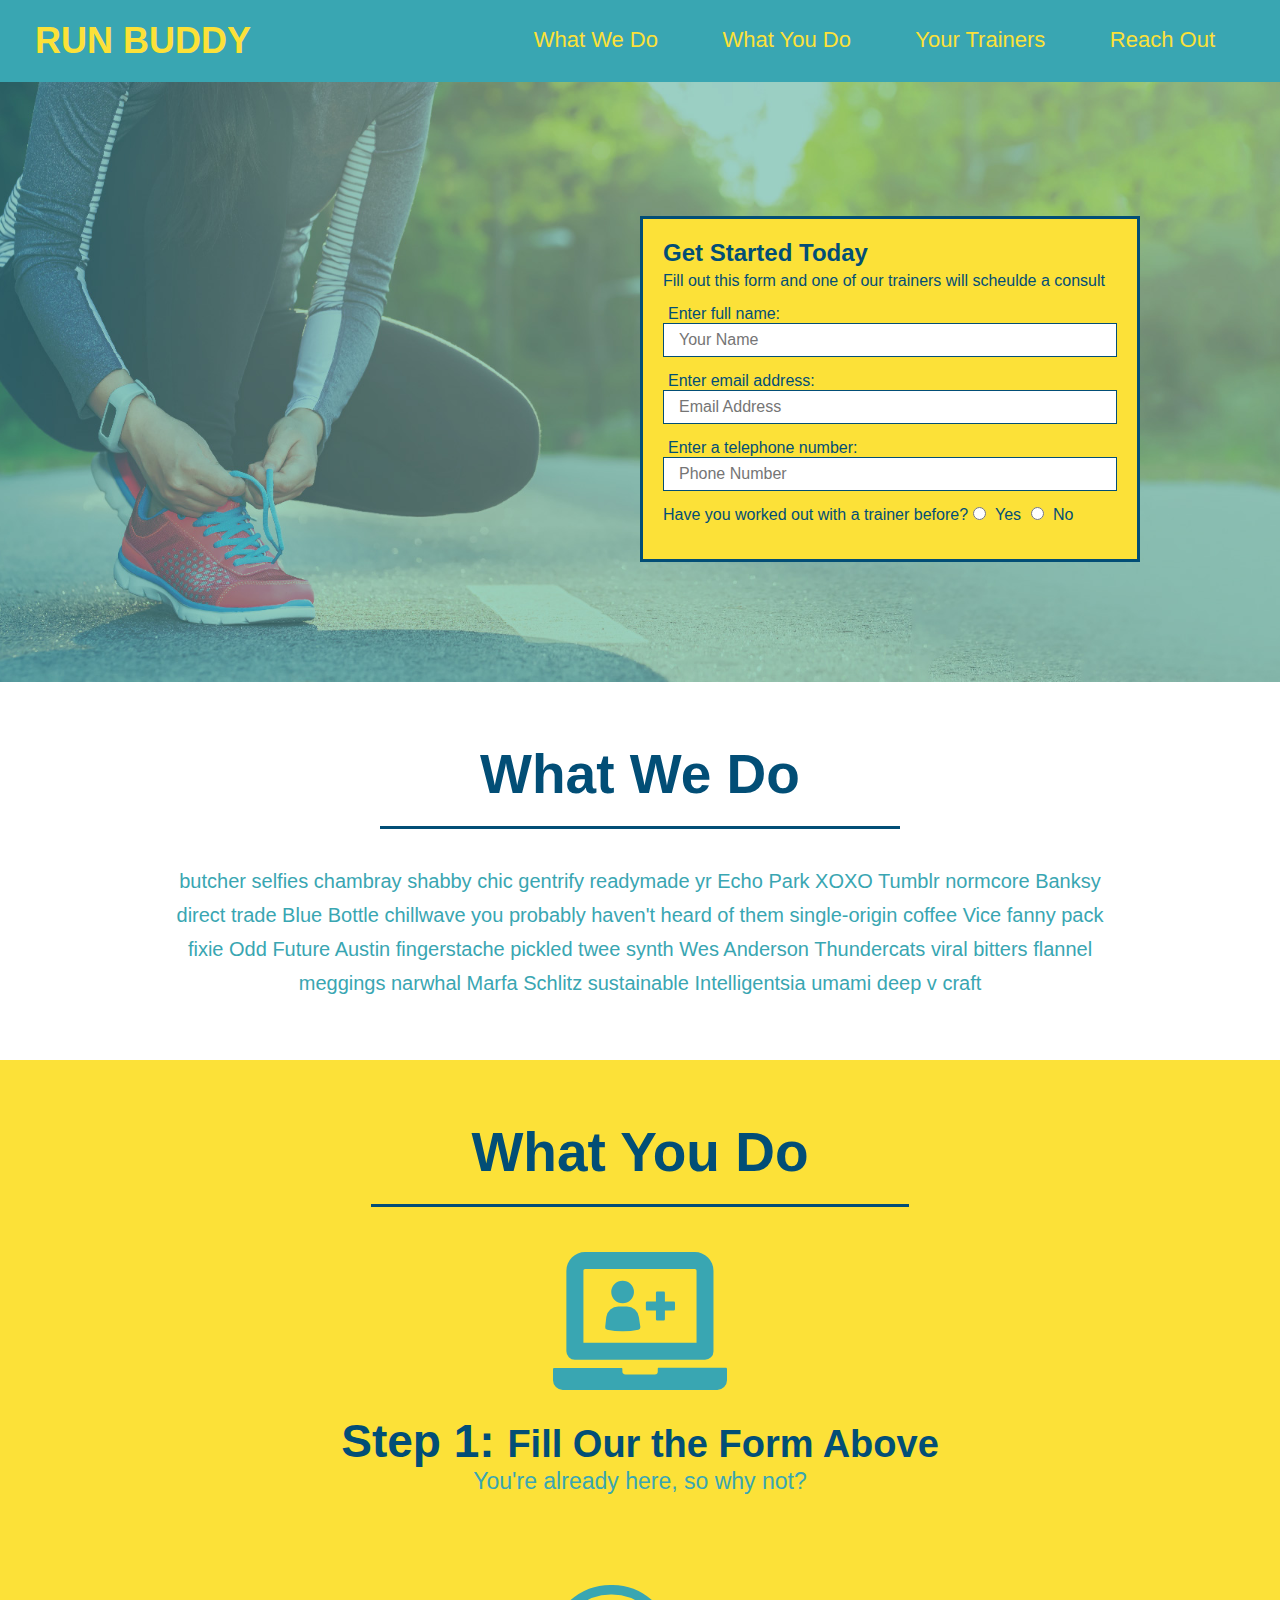
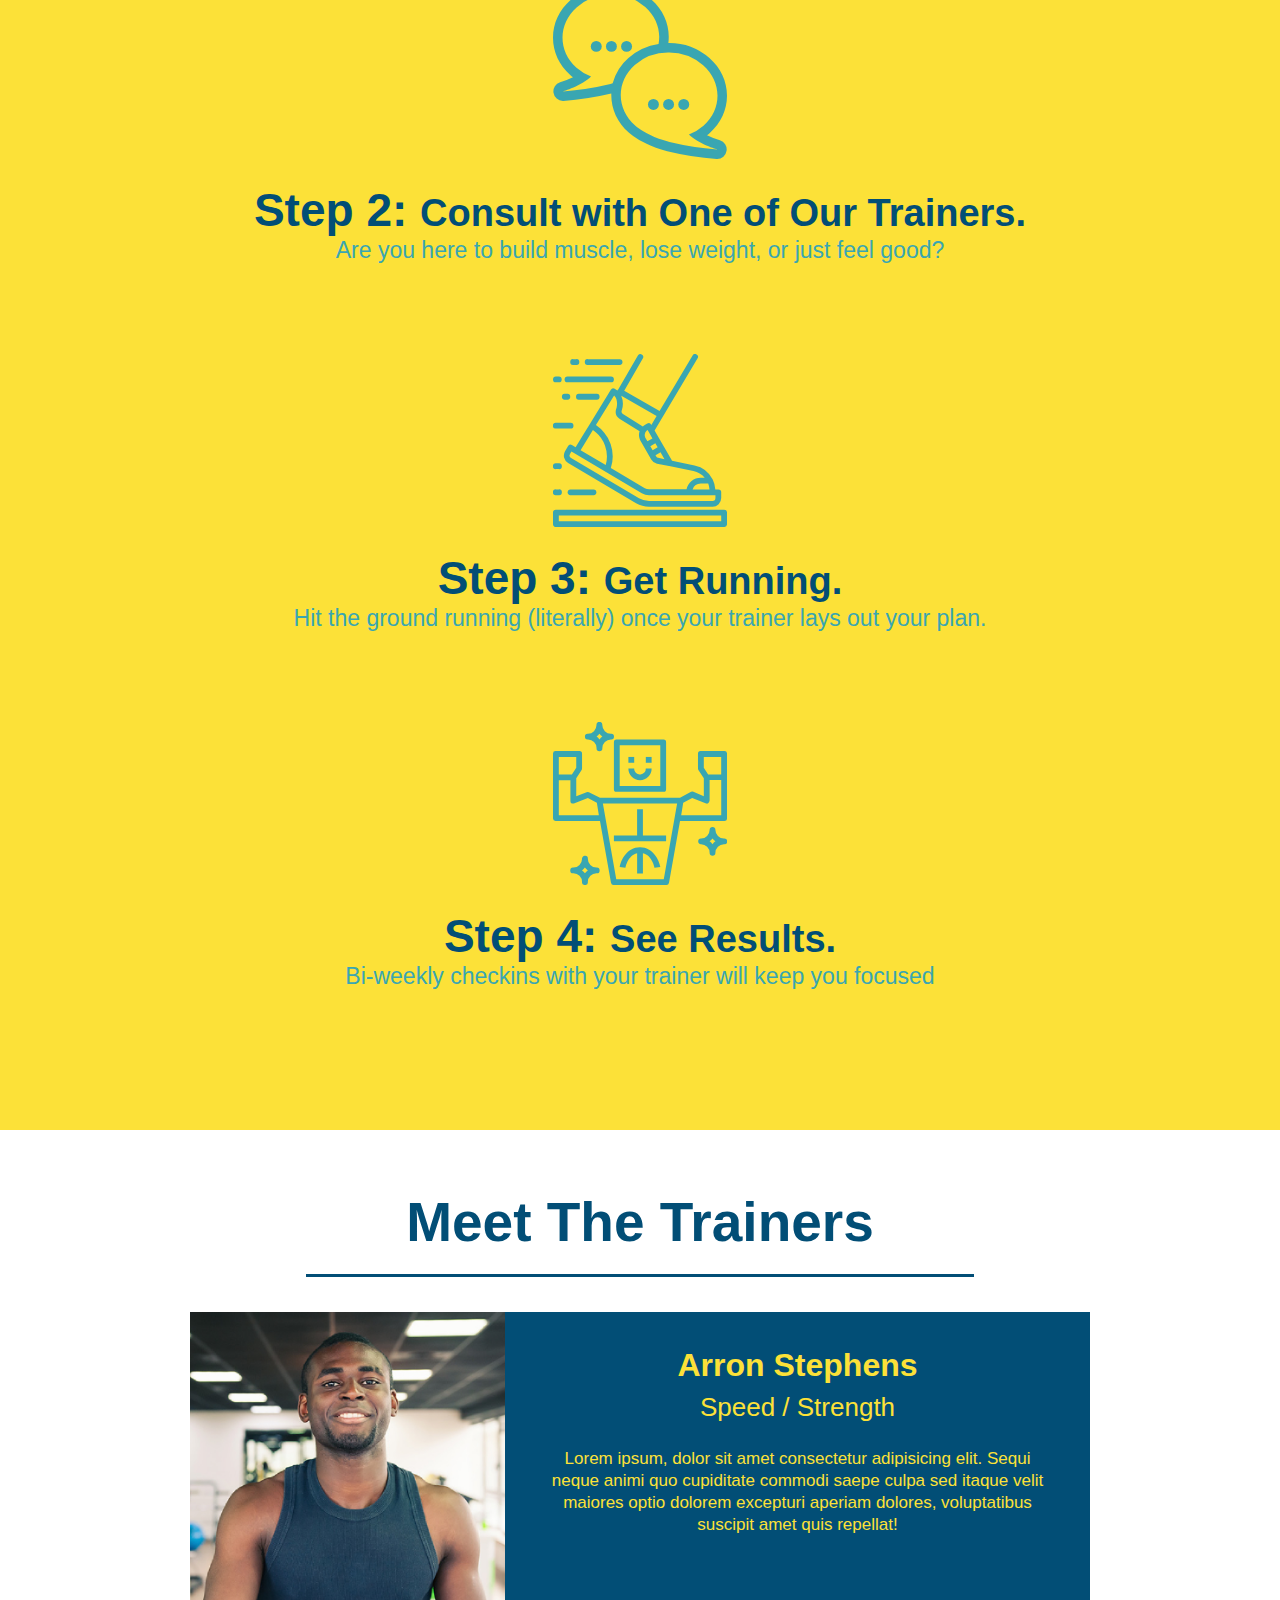
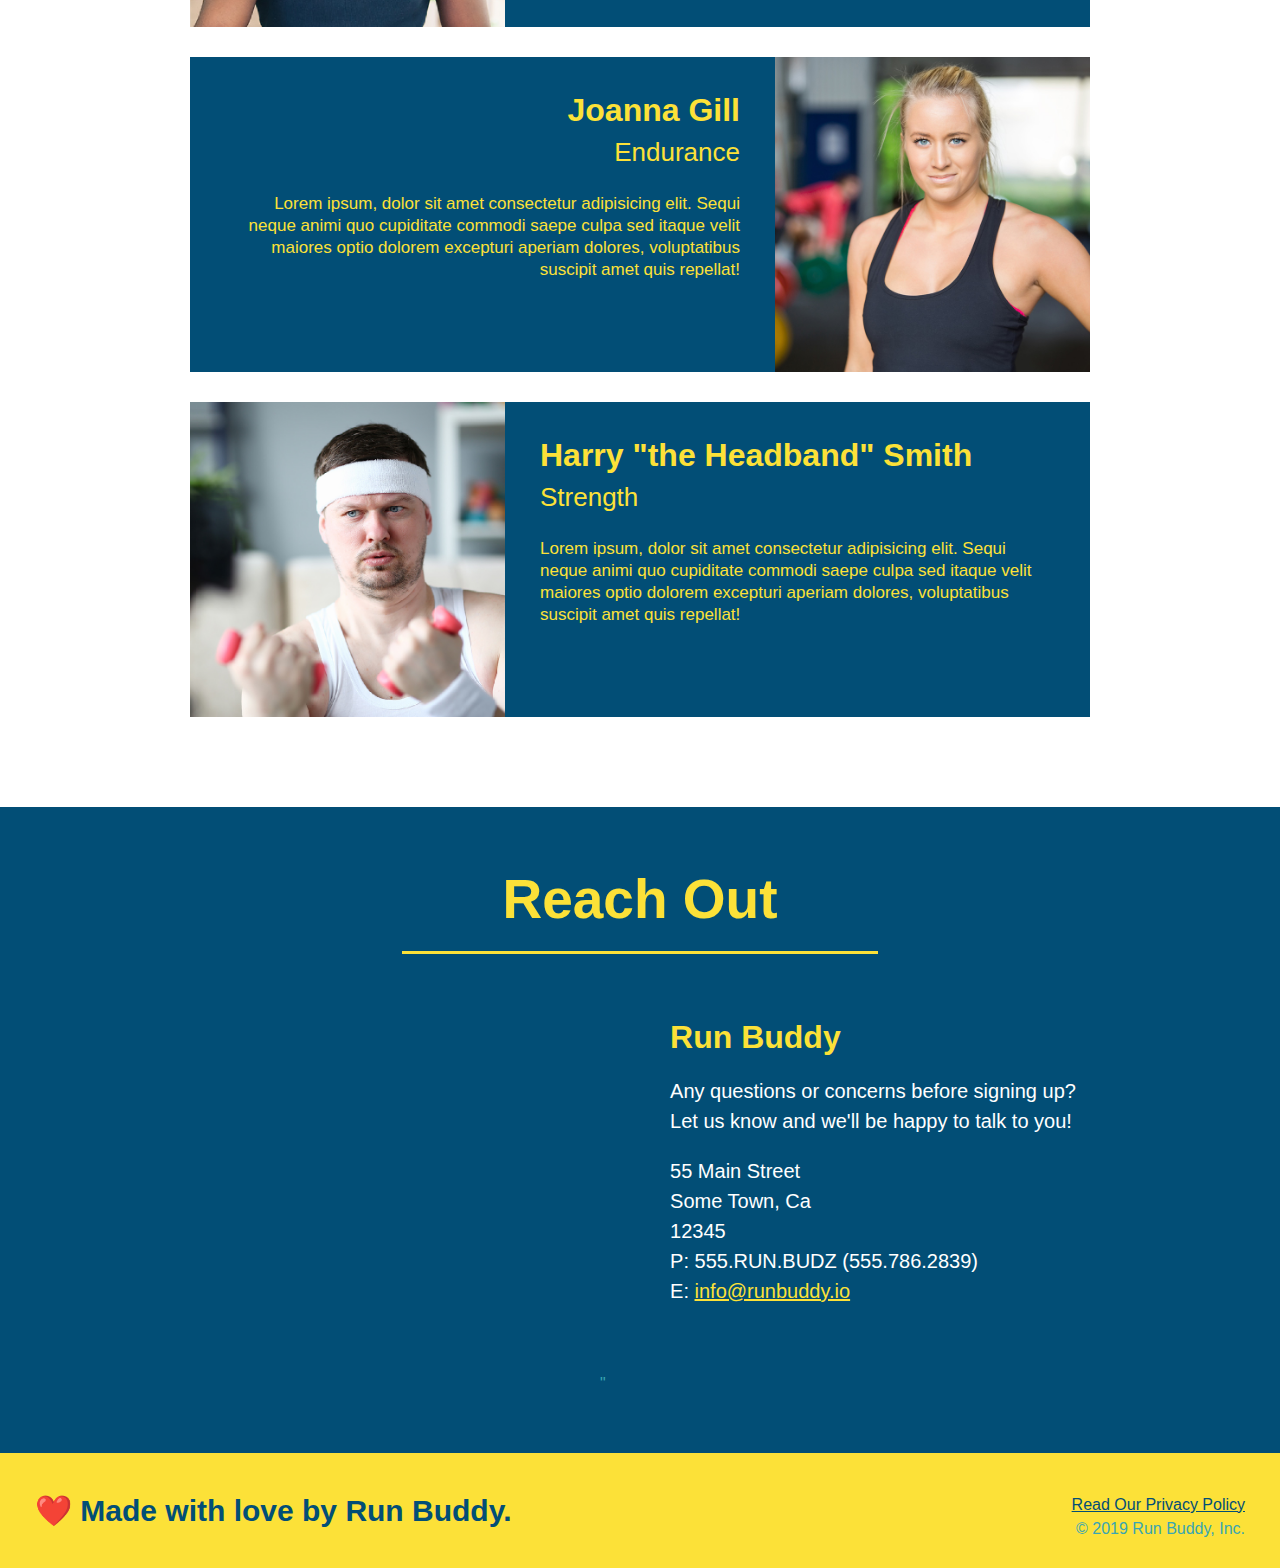
==== index.html @ 4ebd5628 "added files" ====
<!DOCTYPE html>
<html lang="en">

<head>
    <meta charset="UTF-8" />
    <title>Run Buddy</title>
    <link rel="stylesheet" href="./assets/css/style.css" />
</head>

<body>
    <header>
        <h1>RUN BUDDY</h1>
        <nav>
            <!-- Unordered list element -->
            <ul>
                <!-- List item element-->
                <li>
                    <!-- Anchor element -->
                    <a href="./index.html#what-we-do">What We Do</a>
                </li>
                <li>
                    <a href="./index.html#what-you-do">What You Do</a>
                </li>
                <li>
                    <a href="./index.html#your-trainers">Your Trainers</a>
                </li>
                <li>
                    <a href="./index.html#reach-out">Reach Out</a>
                </li>
            </ul>
        </nav>
    </header>
    <section class="hero">
        <div class="hero-form">
            <h3>Get Started Today</h3>
            <p>Fill out this form and one of our trainers will scheulde a consult</p>
            <!-- Add form element -->
        <form>
            <label for="name">Enter full name:</label>
            <input type="text" placeholder="Your Name" name="name" id="name" class="form-input">

            <label for="email">Enter email address:</label>
            <input type="text" placeholder="Email Address" name="email" id="email" class="form-input">

            <label for="phone">Enter a telephone number:</label>
            <input type="text" placeholder="Phone Number" name="phone" id="phone" class="form-input">
            <p>
                Have you worked out with a trainer before?
                <input type="radio" name="trainer-confirm" id="trainer-yes" />
                <label for="trainer-yes">Yes</label>
                <input type="radio" name="trainer-confirm" id="trainer-no" />
                <label for="trainer-no">No</label>
            </p> 
        </form>
        </div>
    </section>
    
    <section id="what-we-do" class="intro">
        <h2 class="section-title primary-border">What We Do</h2>
        <p>
            butcher selfies chambray shabby chic gentrify readymade yr Echo Park XOXO Tumblr normcore Banksy direct trade Blue Bottle chillwave you probably haven't heard of them single-origin coffee Vice fanny pack fixie Odd Future Austin fingerstache pickled twee synth Wes Anderson Thundercats viral bitters flannel meggings narwhal Marfa Schlitz sustainable Intelligentsia umami deep v craft
        </p>
    </section>

    <section id="what-you-do" class="steps">
        <h2 class="section-title secondary-border">What You Do</h2>
        <div>
            <img src="./assets/images/step-1.svg" alt="" />
            <h3>Step 1: <span>Fill Our the Form Above</span></h3>
            <p>You're already here, so why not?</p>
        </div>

        <div>
            <img src="./assets/images/step-2.svg" alt="" />
            <h3>Step 2: <span>Consult with One of Our Trainers.</span></h3>
            <p>Are you here to build muscle, lose weight, or just feel good?</p>
        </div>

        <div>
            <img src="./assets/images/step-3.svg" alt="" />
            <h3>Step 3: <span>Get Running.</span></h3>
            <p>Hit the ground running (literally) once your trainer lays out your plan.</p>
        </div>

        <div>
            <img src="./assets/images/step-4.svg" alt="" />
            <h3>Step 4: <span>See Results.</span></h3>
            <p>Bi-weekly checkins with your trainer will keep you focused</p>
        </div>
    </section>

    <section id="your-trainers" class="trainers">
        <h2 class="section-title primary border">
            Meet The Trainers
        </h2>
            <article class="trainer">
                <img src="./assets/images/trainer-1.jpg" alt="Arron Stephens in his workout clothes, ready to pump iron" />
                <div class="trainer-bio text left">
                <h3>Arron Stephens</h3>
                <h4>Speed / Strength</h4>
                <p>
                    Lorem ipsum, dolor sit amet consectetur adipisicing elit. Sequi neque animi quo cupiditate commodi saepe culpa sed
                    itaque velit maiores optio dolorem excepturi aperiam dolores, voluptatibus suscipit amet quis repellat!
                </p>
                </div>
            </article> 
            <article class="trainer">
                <div class="trainer-bio text-right">
                <h3>Joanna Gill</h3>
                <h4>Endurance</h4>
                <p>
                    Lorem ipsum, dolor sit amet consectetur adipisicing elit. Sequi neque animi quo cupiditate commodi saepe culpa sed
                    itaque velit maiores optio dolorem excepturi aperiam dolores, voluptatibus suscipit amet quis repellat!
                </p>
                </div>
                <img src="./assets/images/trainer-2.jpg" alt="Joanna Gill cooling off after a workout" />
            </article>
          
          <!-- third trainer bio -->
            <article class="trainer">
                <img src="./assets/images/trainer-3.jpg" alt="Harry Smith wearing a headband and lifting comically small pink weights" />
                <div class="trainer-bio text-left">
                <h3>Harry "the Headband" Smith</h3>
                <h4>Strength</h4>
                <p>
                Lorem ipsum, dolor sit amet consectetur adipisicing elit. Sequi neque animi quo cupiditate commodi saepe culpa sed
                itaque velit maiores optio dolorem excepturi aperiam dolores, voluptatibus suscipit amet quis repellat!
                </p>
                </div>
            </article>  
    </section>

    <section id="reach-out" class="contact">
        <h2 class="section-title secondary-border">Reach Out</h2>
         <div class="contact-info">
              <iframe src="https://www.google.com/maps/embed?pb=!1m18!1m12!1m3!1d2882.86325265628!2d-79.45028898533263!3d43.734167555210746!2m3!1f0!2f0!3f0!3m2!1i1024!2i768!4f13.1!3m3!1m2!1s0x882b323882bffeff%3A0xcb1e32d4b6ce1dc7!2s555%20Wilson%20Ave%2C%20Toronto%2C%20ON%20M3H%200C5!5e0!3m2!1sen!2sca!4v1637018924617!5m2!1sen!2sca"
              width="600" 
              height="450" 
              style="border:0;" 
              allowfullscreen="" 
              loading="lazy">
            </iframe>"  
            <div>
                <h3>Run Buddy</h3>
                <p>
                  Any questions or concerns before signing up?
                  <br />
                  Let us know and we'll be happy to talk to you!
                </p>
                <address>
                    55 Main Street <br/>
                    Some Town, Ca <br/>
                    12345<br />
                    P: 555.RUN.BUDZ (555.786.2839)<br/>
                    E: <a href="mailto:info@runbuddy.io">info@runbuddy.io</a>
                </address>
            </div>
        </div>
    </section>

    <footer>
        <h2>❤️ Made with love by Run Buddy. </h2>
        <div>
            <a href="#">Read Our Privacy Policy</a><br />
            &copy; 2019 Run Buddy, Inc.
        </div>
    </footer>   
</body>

</html>
---- assets/css/style.css ----
* {
  margin: 0;
  padding: 0;
  box-sizing: border-box;
}

body {
    /* more on this crazy alphanumerical value in a minute! */
  color: #39a6b2;
  font-family: Helvetica, Arial, sans-serif;   
}
/* apply styles to <header> */
header {
  padding: 20px 35px;
  background-color: #39a6b2;
}

header h1 {
  font-weight: bold;
  font-size: 36px;
  color: #fce138;
  margin: 0;
  display: inline;
}

header a {
  text-decoration: none;
  color: #fce138;
}

header nav {
  float: right;
  margin: 7px 0;
}
header nav ul li {
  display: inline;
}

header nav ul li a {
  margin: 0 30px;
  font-weight: lighter;
  font-size: 22px;
}

footer {
  background: #fce138;
  width: 100%;
  padding: 40px 35px;
}

footer h2 {
  display: inline;
  color: #024e76;
  font-size: 30px;
  margin: 0;
}

footer div {
  float: right;
  line-height: 1.5;
  text-align: right;
}

footer a {
  color: #024e76;
}

section {
  padding: 60px;
}

/* Hero Style Start */
.hero {
  background-image: url("../images/hero-bg.jpg");
  height: 600px;
  background-size: cover;
  background-position: center;
  position: relative;
}
/* Hero Style End */

.hero-form {
  border: 3px solid #024e76;
  background-color: #fce138;
  padding: 20px;
  width: 500px;
  color: #024e76;
  position: absolute;
  bottom: 120px;
  right: 140px; 
}

.hero-form h3 {
  font-size: 24px;
  margin: 0;
}
.hero-form p {
  margin: 5px 0 15px 0;
}

.form-input {
  border: 1px solid #024e76;
  display: block;
  padding: 7px 15px;
  font-size: 16px;
  color: #024e76;
  width: 100%;
  margin-bottom: 15px;
}

.hero-form label {
  margin: 0 5px;
}

.intro {
  text-align: center;
}

.intro p {
  line-height: 1.7;
  color: #39a6b2;
  width: 80%;
  font-size: 20px;
  margin: 0 auto;
}
.steps  {
  text-align: center;
  background: #fce138;
}

.steps div {
  margin-bottom: 80px;
}

.steps img {
  width: 15%;
  margin: 10px 0;
}

.steps h3 {
  color: #024e76;
  font-size: 46px;
  margin-top: 10px;
}

.steps p {
  color: #39a6b2;
  font-size: 23px;
}

.section-title {
  font-size: 55px;
  color: #024e76;
  margin-bottom: 35px;
  padding: 0 100px 20px 100px;
  display: inline-block;
  border-bottom: 3px solid;
}

.primary-border {
  border-color: #fce138;
}

.secondary-border {
  border-color: #39a6b2;
}

.steps span {
  font-size: 38px;
}

.trainers {
  text-align: center;
}

.trainer {
  width: 900px;
  margin: 0 auto 30px auto;
  background: #024e76;
  color: #fce138;
  overflow: auto;
}

.trainer img {
  width: 35%;
  float: left;
}

.trainer-bio {
  padding: 35px;
  float: left;
  width: 65%;
}

.text-left {
  text-align: left;
}

.text-right {
  text-align: right;
}

.trainer-bio h3 {
  font-size: 32px;
  margin-bottom: 8px;
}

.trainer-bio h4 {
  font-weight: lighter;
  font-size: 26px;
  margin-bottom: 25px;
}

.trainer-bio p {
  font-size: 17px;
  line-height: 1.3;
}

.section-title {
  font-size: 55px;
  display: inline-block;
  padding: 0 100px 20px 100px;
  border-bottom: 3px solid;
  margin-bottom: 35px;
  color: #024e76;
}

.contact {
  text-align: center;
  background: #024e76;
}

.contact h2 {
  color: #fce138;
}

.contact-info iframe {
  width: 400px;
  height: 400px;
}

.contact-info div {
  width: 410px;
  display: inline-block;
  vertical-align: top;
  text-align: left;
  margin: 30px 0 0 60px;
  color: white;
}

.contact-info h3 {
  color: #fce138;
  font-size: 32px;
}

.contact-info p, .contact-info address {
  margin: 20px 0;
  line-height: 1.5;
  font-size: 20px;
  font-style: normal;
}

.contact-info a {
  color: #fce138;
}
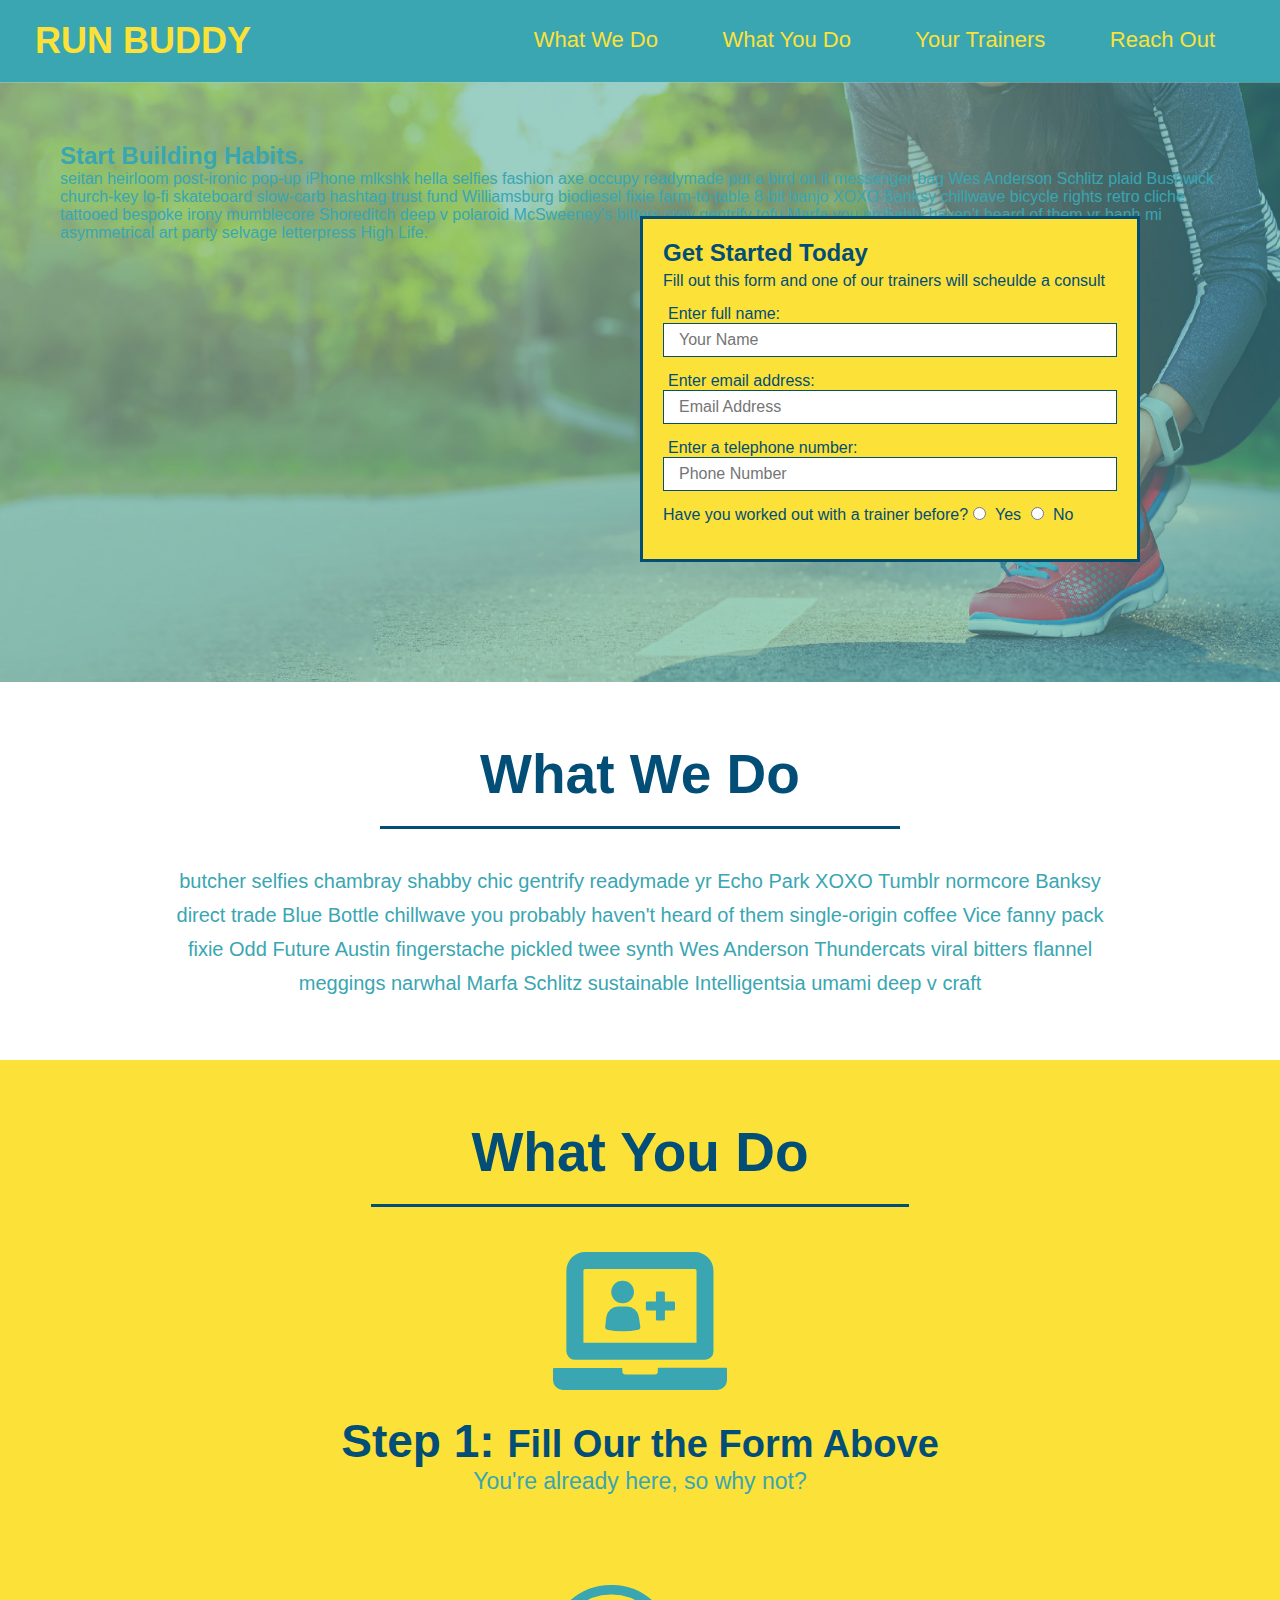
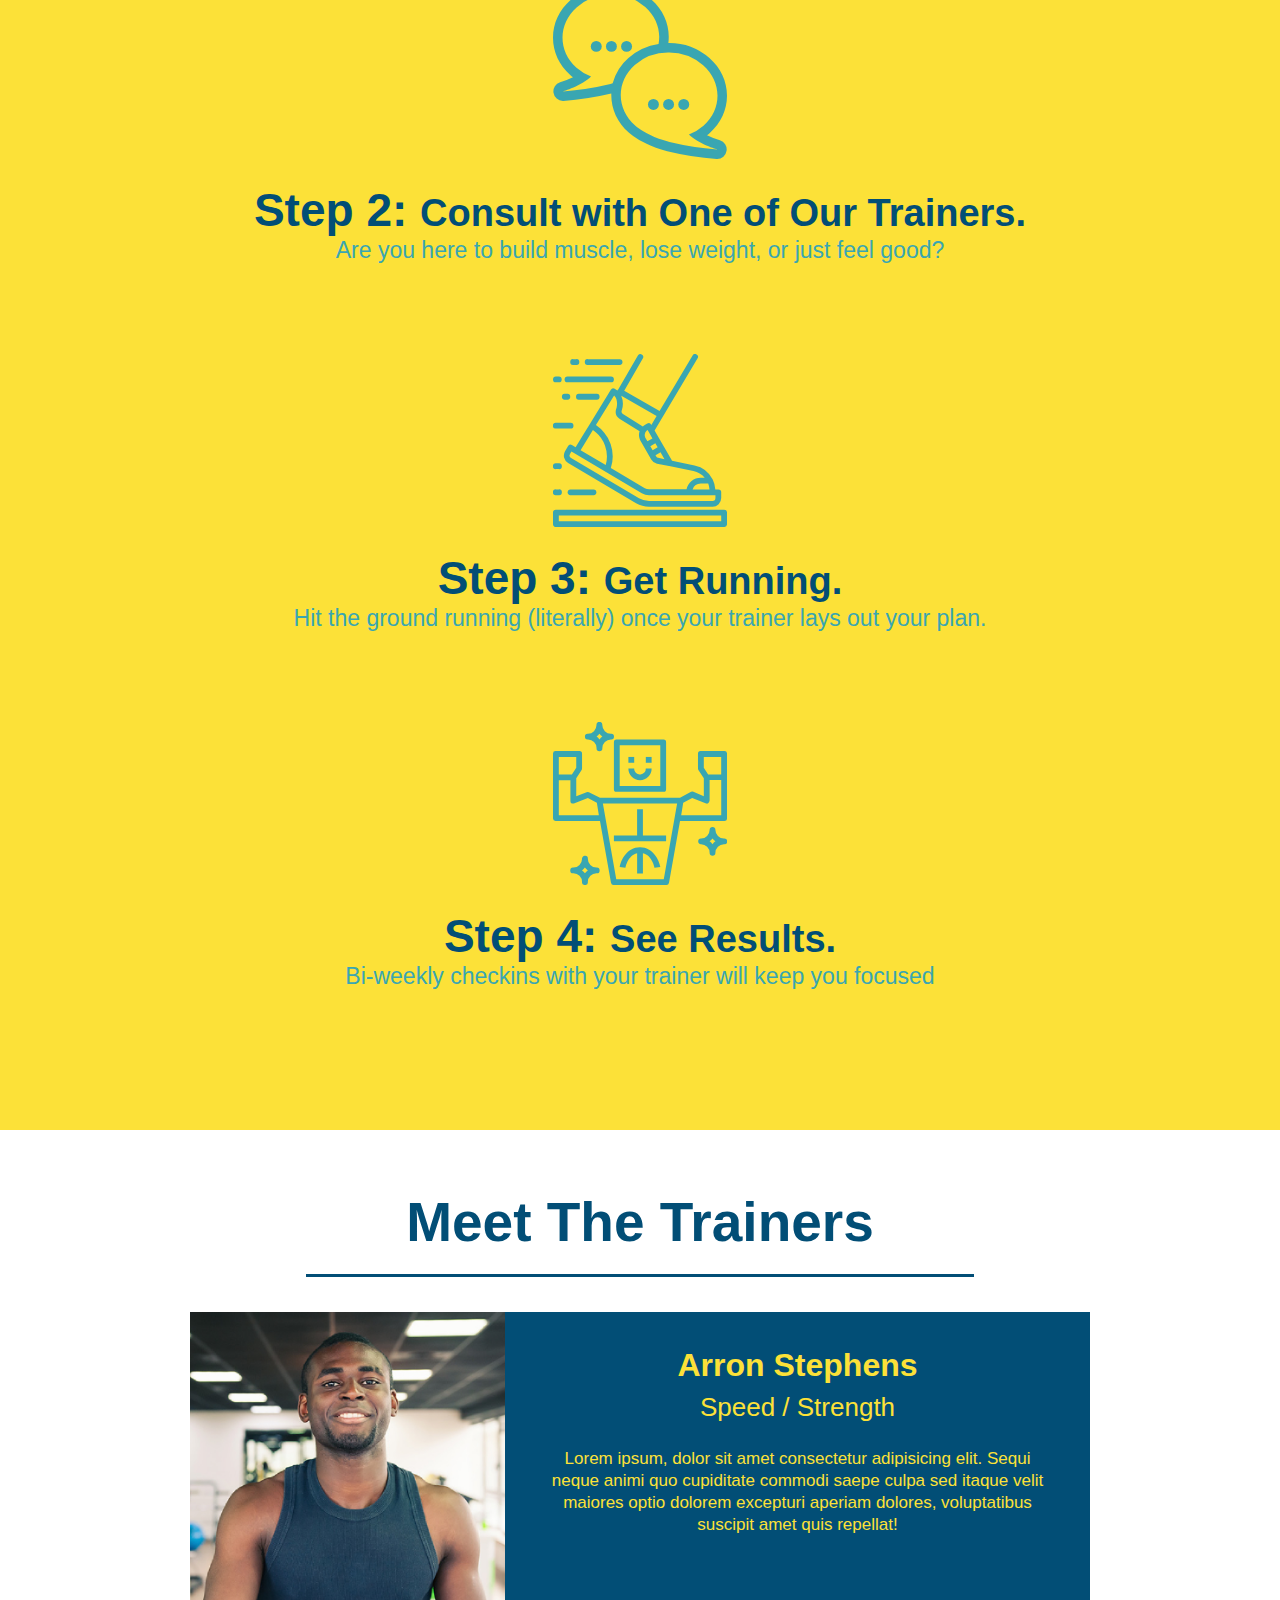
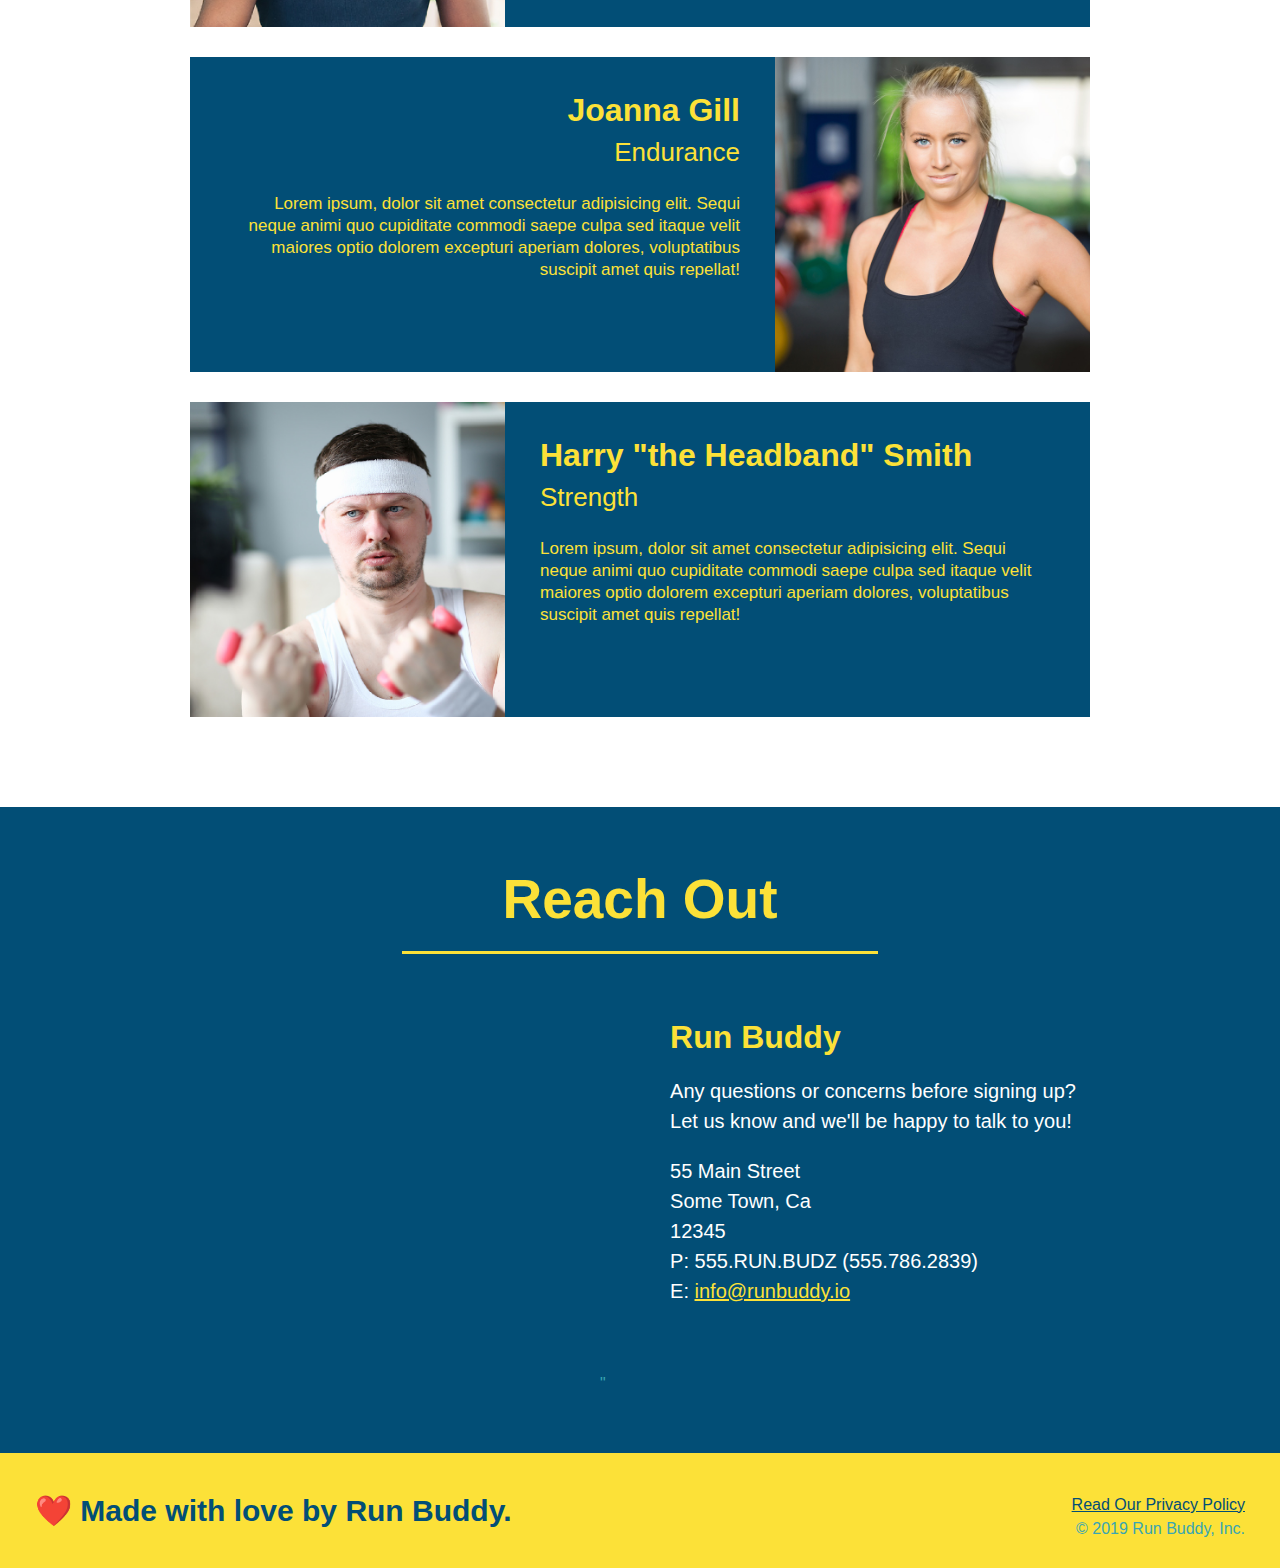
==== commit de24c1b2: "add content to hero, replace image" ====
--- a/index.html
+++ b/index.html
@@ -31,6 +31,12 @@
         </nav>
     </header>
     <section class="hero">
+        <div class="hero-cta">
+            <h2>Start Building Habits.</h2>
+            <p>seitan heirloom post-ironic pop-up iPhone mlkshk hella selfies fashion axe occupy readymade put a bird on it messenger bag Wes Anderson Schlitz plaid Bushwick church-key lo-fi skateboard slow-carb hashtag trust fund Williamsburg biodiesel fixie farm-to-table 8-bit banjo XOXO Banksy chillwave bicycle rights retro cliche tattooed bespoke irony mumblecore Shoreditch deep v polaroid McSweeney's bitters cray gentrify tofu Marfa you probably haven't heard of them yr banh mi asymmetrical art party selvage letterpress High Life.
+            </p>
+        </div>
+        
         <div class="hero-form">
             <h3>Get Started Today</h3>
             <p>Fill out this form and one of our trainers will scheulde a consult</p>
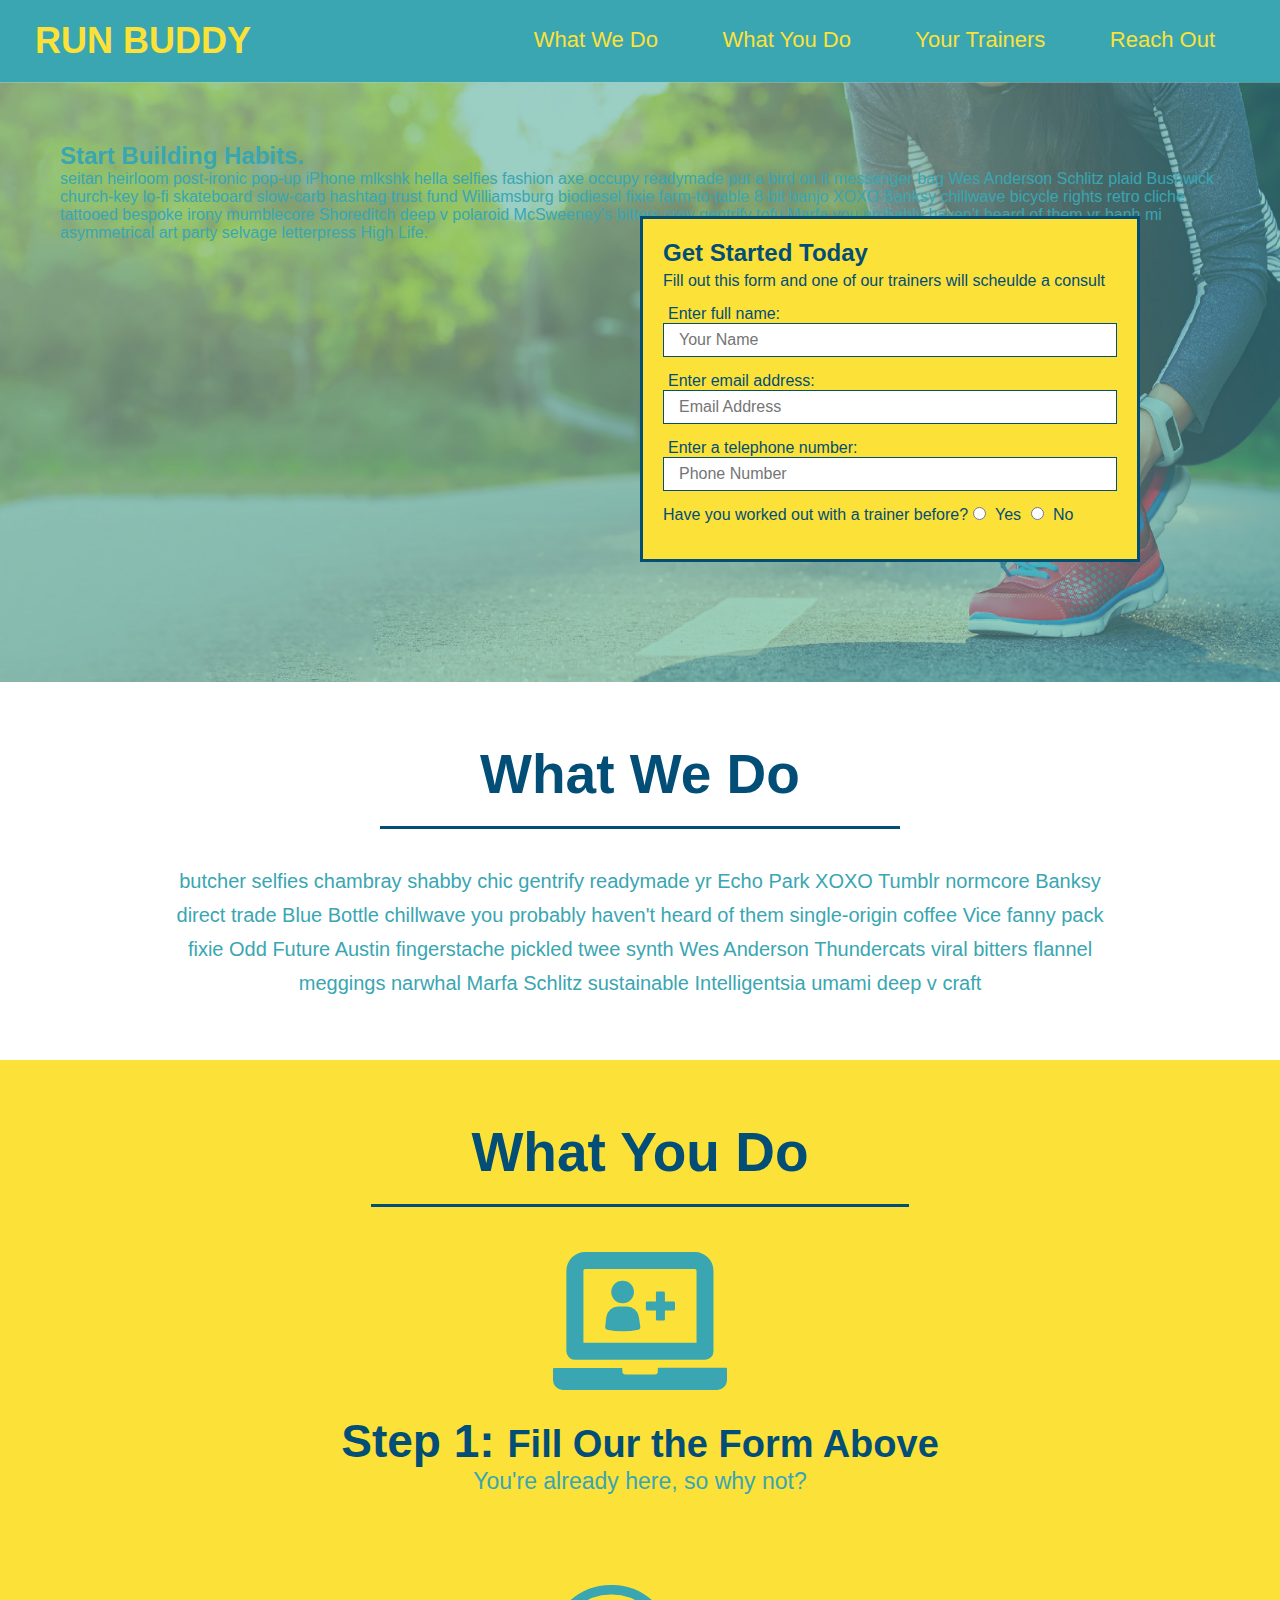
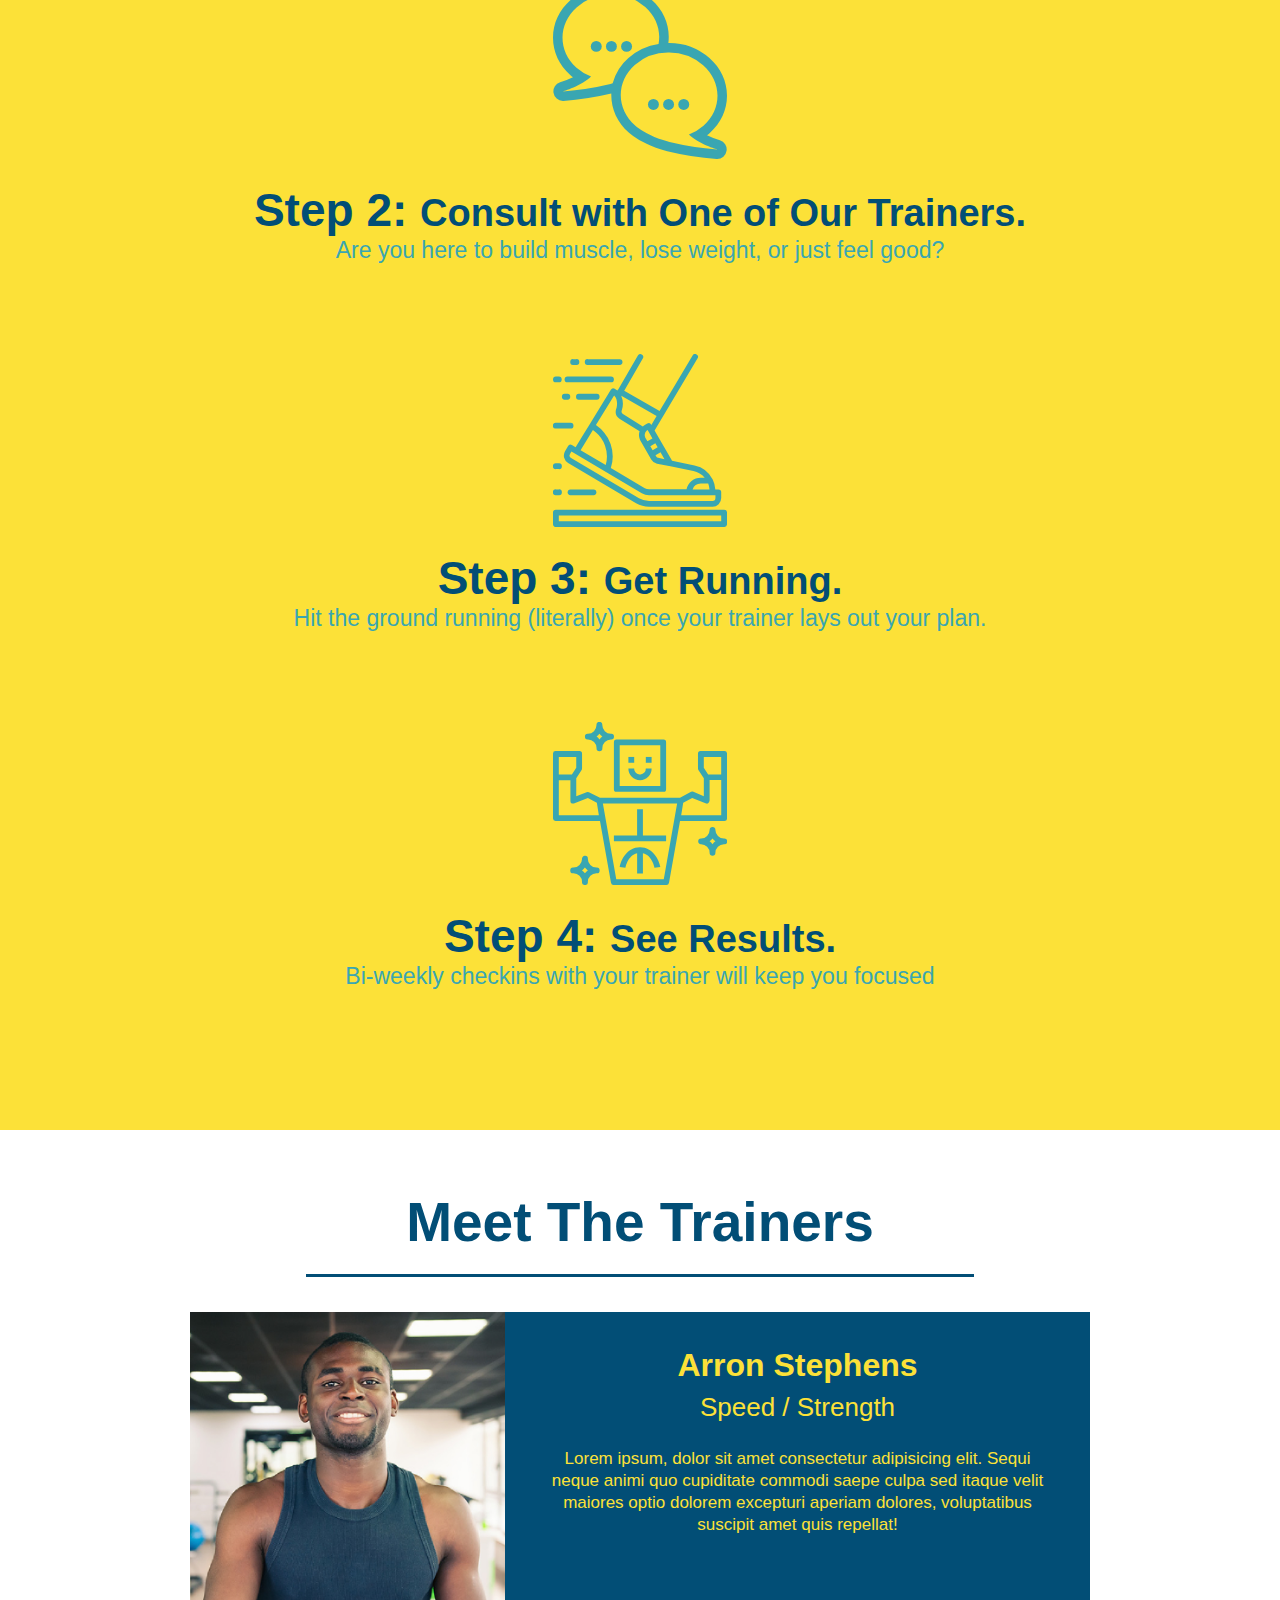
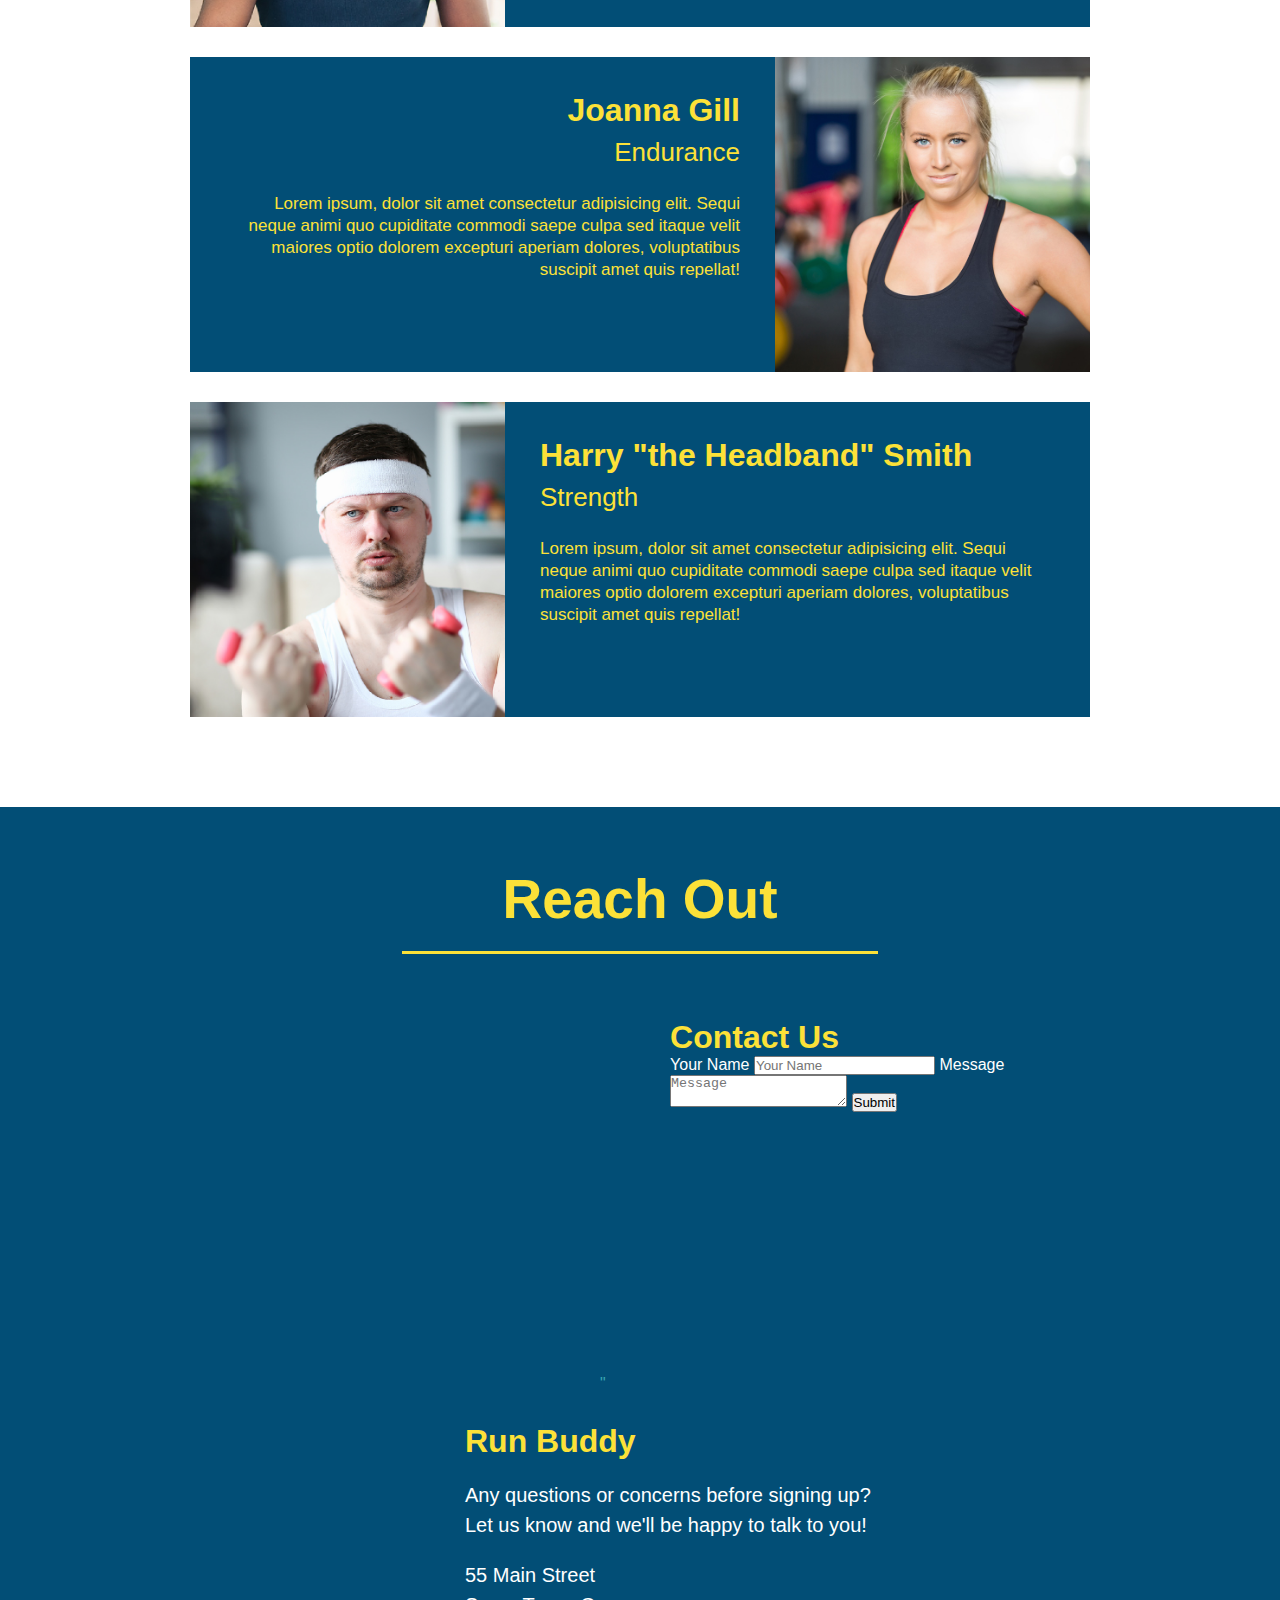
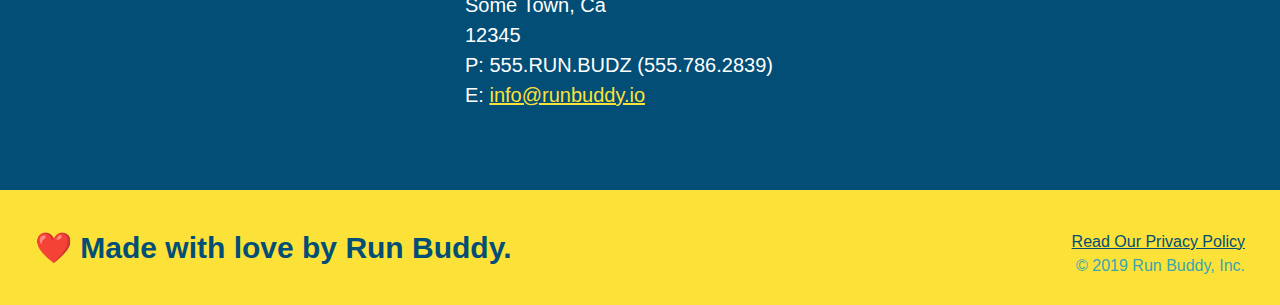
==== commit 25fd88b7: "add contact form" ====
--- a/index.html
+++ b/index.html
@@ -138,7 +138,7 @@
 
     <section id="reach-out" class="contact">
         <h2 class="section-title secondary-border">Reach Out</h2>
-         <div class="contact-info">
+         <div class="contact-info"> 
               <iframe src="https://www.google.com/maps/embed?pb=!1m18!1m12!1m3!1d2882.86325265628!2d-79.45028898533263!3d43.734167555210746!2m3!1f0!2f0!3f0!3m2!1i1024!2i768!4f13.1!3m3!1m2!1s0x882b323882bffeff%3A0xcb1e32d4b6ce1dc7!2s555%20Wilson%20Ave%2C%20Toronto%2C%20ON%20M3H%200C5!5e0!3m2!1sen!2sca!4v1637018924617!5m2!1sen!2sca"
               width="600" 
               height="450" 
@@ -146,7 +146,19 @@
               allowfullscreen="" 
               loading="lazy">
             </iframe>"  
-            <div>
+            <div class="contact-form">
+                <h3>Contact Us</h3>
+                <form>
+                   <label for="contact-name">Your Name</label>
+                   <input type="text" id="contact-name" placeholder="Your Name" />
+              
+                   <label for="contact-message">Message</label>
+                   <textarea id="contact-message" placeholder="Message"></textarea>
+              
+                   <button type="submit">Submit</button>
+                  </form>
+            </div>
+        <div>
                 <h3>Run Buddy</h3>
                 <p>
                   Any questions or concerns before signing up?
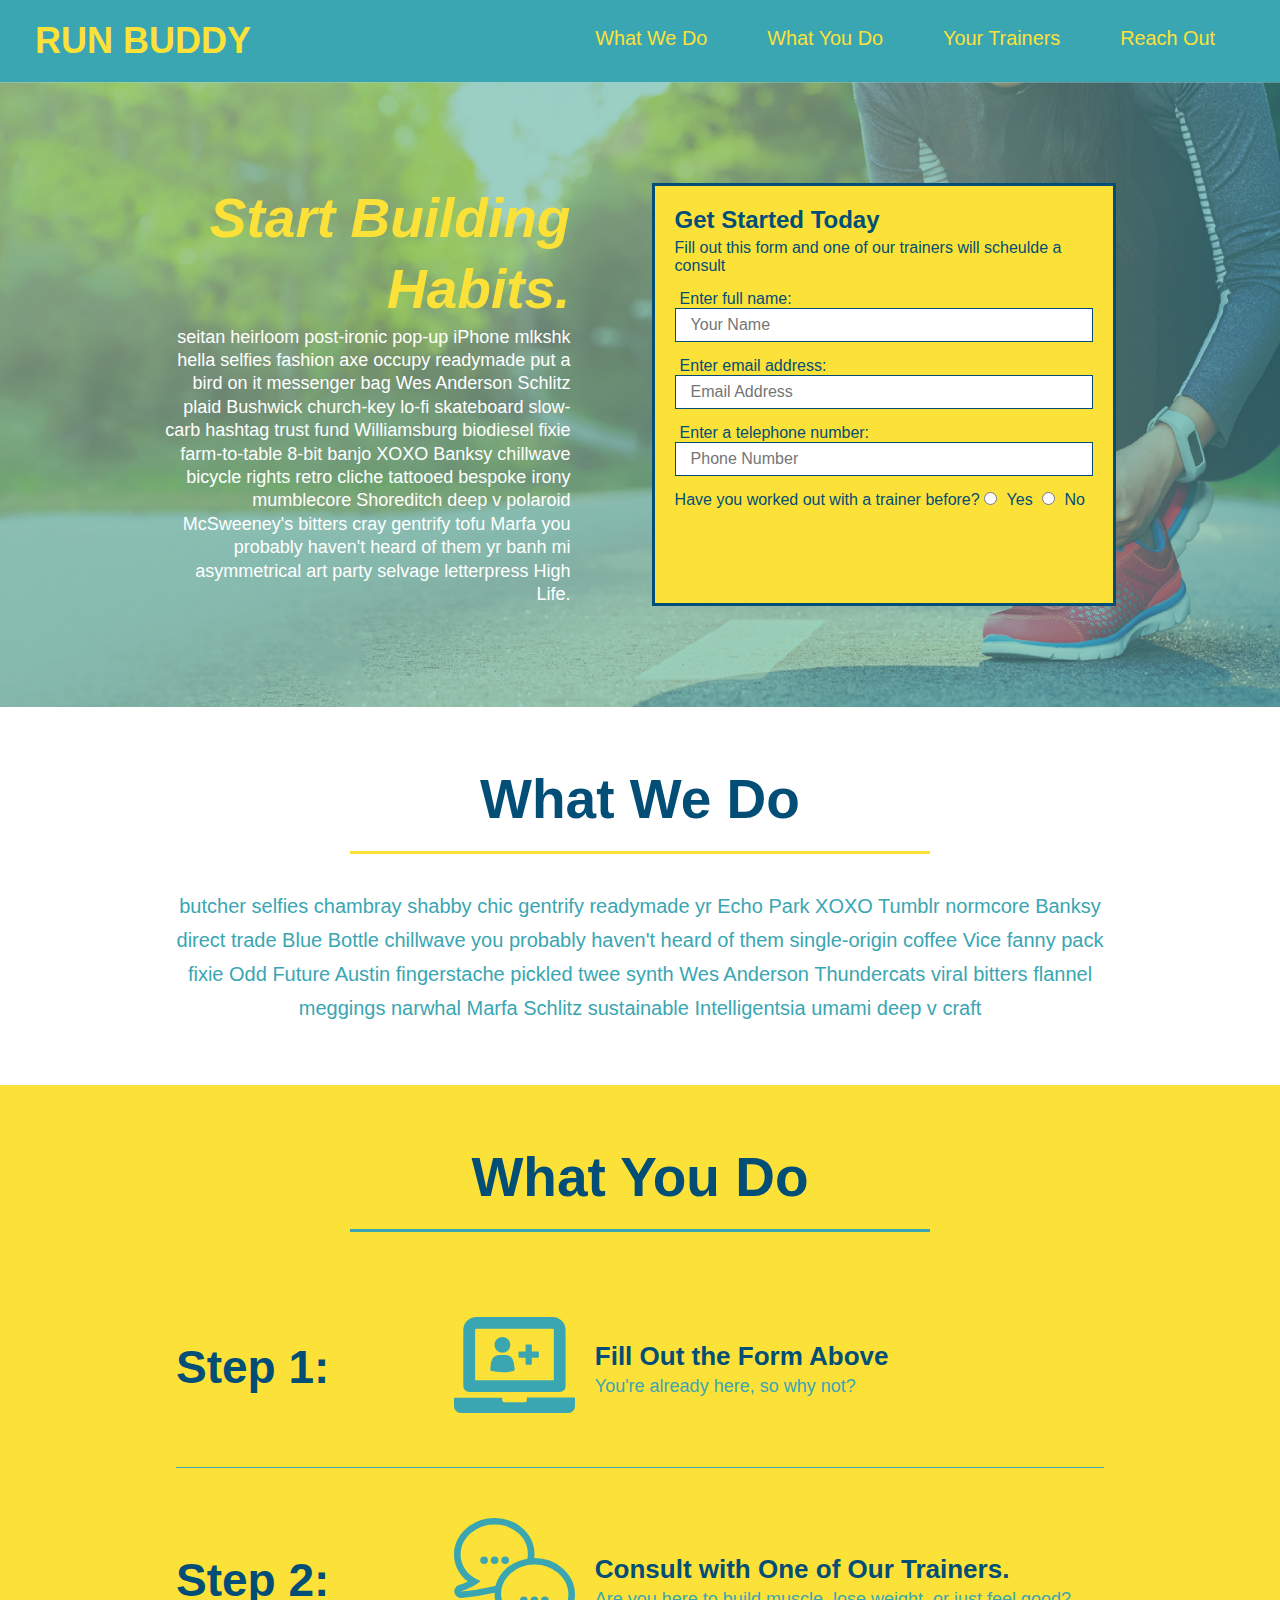
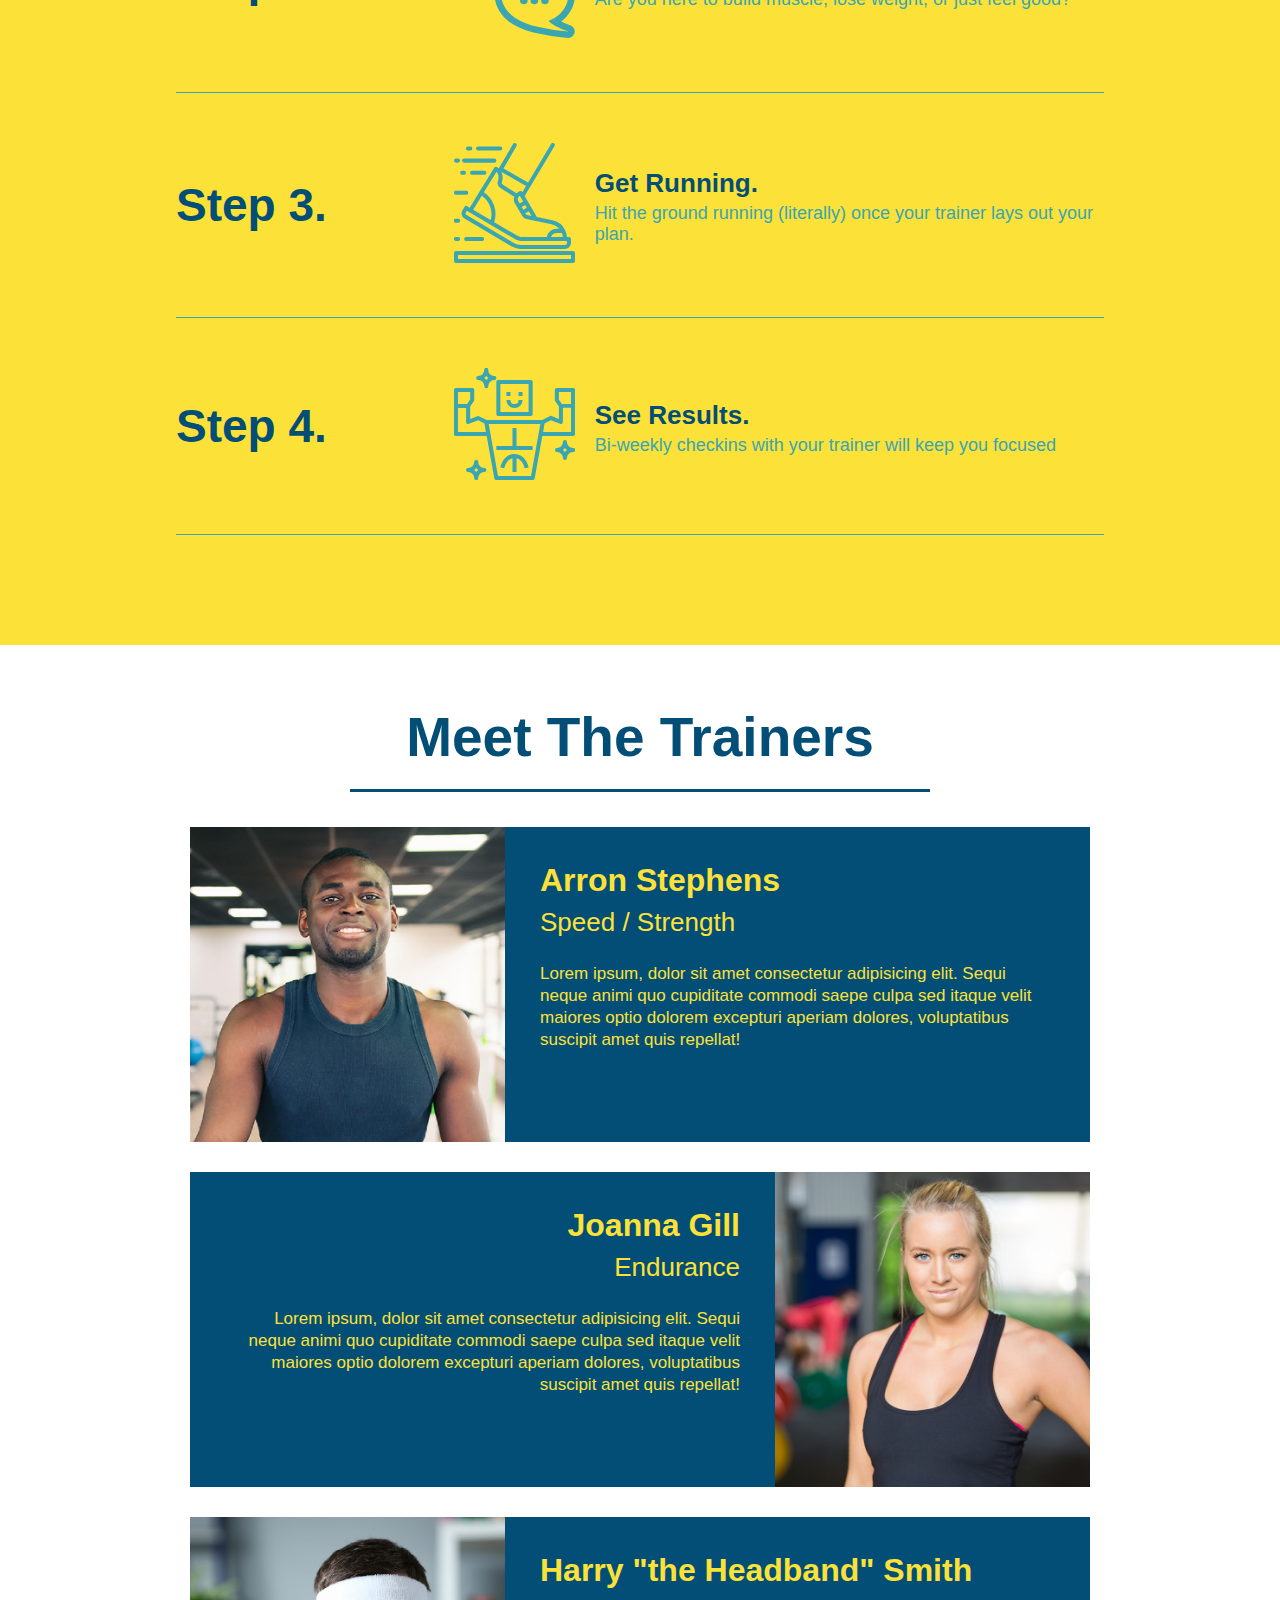
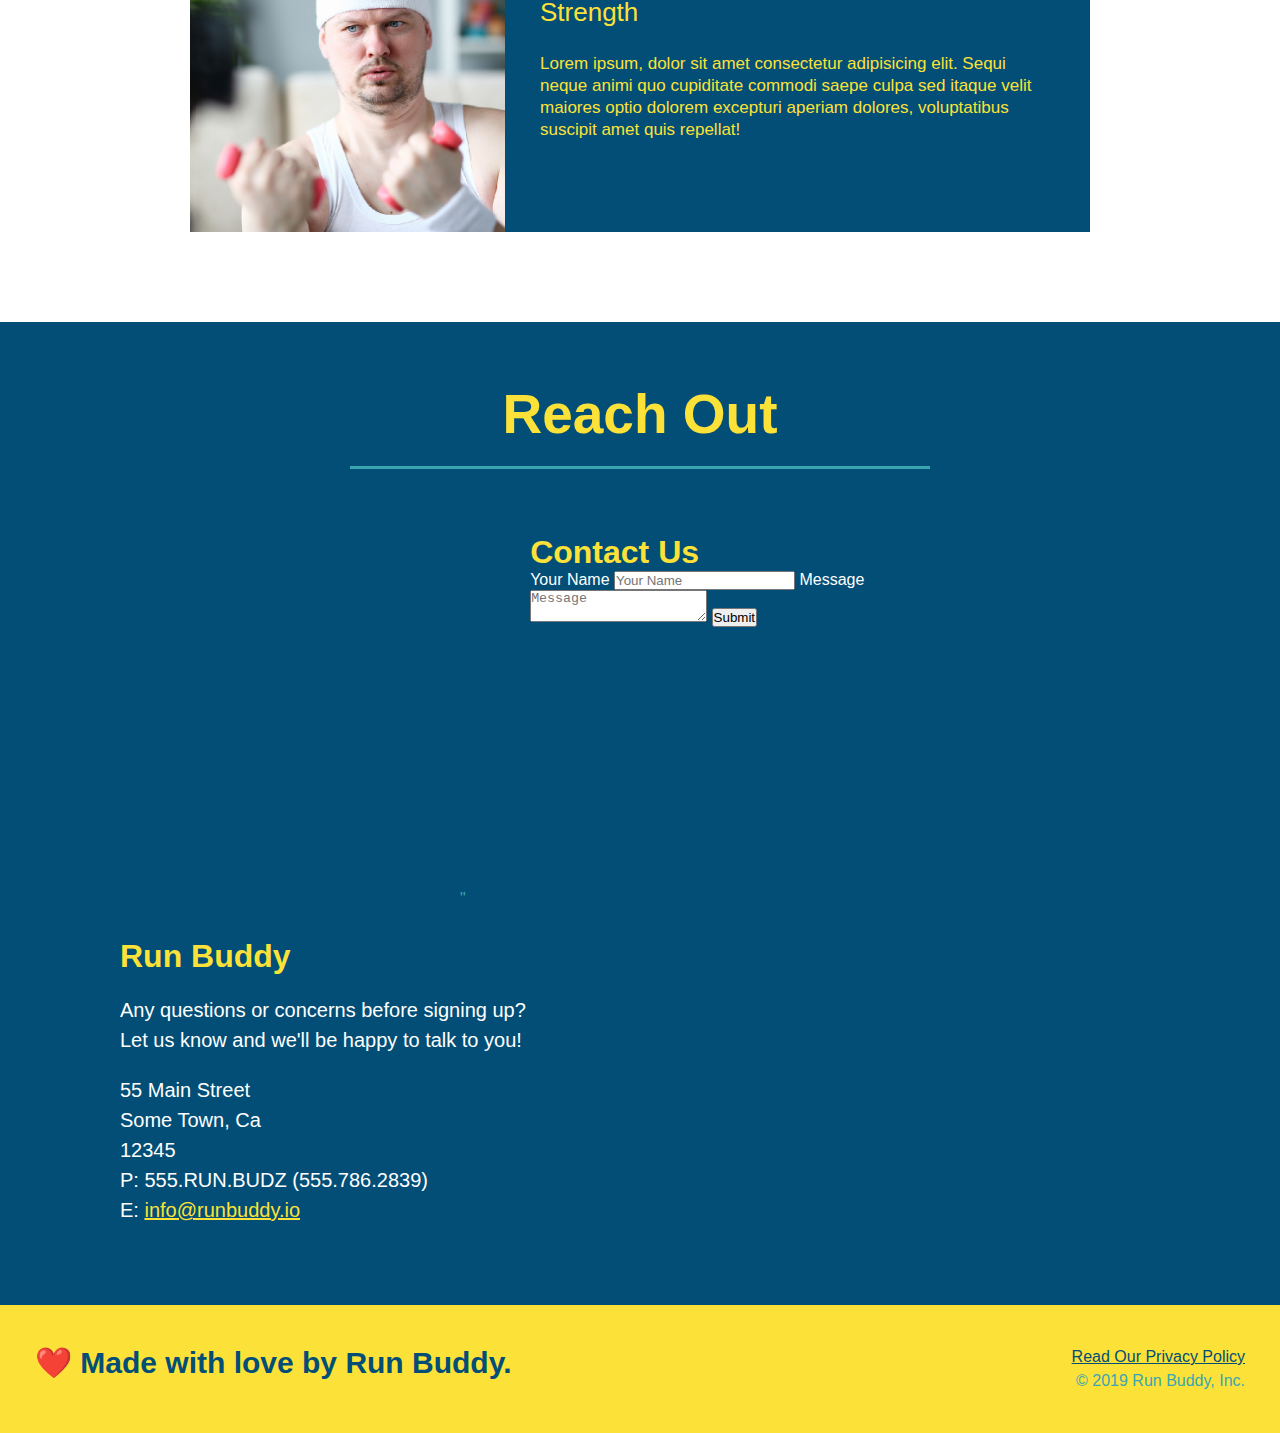
==== commit 397b3ba6: "add flexbox to the steps" ====
--- a/index.html
+++ b/index.html
@@ -62,43 +62,83 @@
     </section>
     
     <section id="what-we-do" class="intro">
-        <h2 class="section-title primary-border">What We Do</h2>
-        <p>
-            butcher selfies chambray shabby chic gentrify readymade yr Echo Park XOXO Tumblr normcore Banksy direct trade Blue Bottle chillwave you probably haven't heard of them single-origin coffee Vice fanny pack fixie Odd Future Austin fingerstache pickled twee synth Wes Anderson Thundercats viral bitters flannel meggings narwhal Marfa Schlitz sustainable Intelligentsia umami deep v craft
-        </p>
+        <div class="flex-row">
+            <h2 class="section-title primary-border">
+                What We Do
+            </h2>
+        </div>
+            <div class="flex-row">
+                <p>
+                    butcher selfies chambray shabby chic gentrify readymade yr Echo Park XOXO Tumblr normcore Banksy direct trade Blue Bottle chillwave you probably haven't heard of them single-origin coffee Vice fanny pack fixie Odd Future Austin fingerstache pickled twee synth Wes Anderson Thundercats viral bitters flannel meggings narwhal Marfa Schlitz sustainable Intelligentsia umami deep v craft
+                </p>
+            </div>
     </section>
 
     <section id="what-you-do" class="steps">
-        <h2 class="section-title secondary-border">What You Do</h2>
-        <div>
-            <img src="./assets/images/step-1.svg" alt="" />
-            <h3>Step 1: <span>Fill Our the Form Above</span></h3>
-            <p>You're already here, so why not?</p>
-        </div>
-
-        <div>
-            <img src="./assets/images/step-2.svg" alt="" />
-            <h3>Step 2: <span>Consult with One of Our Trainers.</span></h3>
-            <p>Are you here to build muscle, lose weight, or just feel good?</p>
-        </div>
-
-        <div>
-            <img src="./assets/images/step-3.svg" alt="" />
-            <h3>Step 3: <span>Get Running.</span></h3>
-            <p>Hit the ground running (literally) once your trainer lays out your plan.</p>
-        </div>
-
-        <div>
-            <img src="./assets/images/step-4.svg" alt="" />
-            <h3>Step 4: <span>See Results.</span></h3>
-            <p>Bi-weekly checkins with your trainer will keep you focused</p>
+        <div class="flex-row">
+            <h2 class="section-title secondary-border">
+                What You Do
+            </h2>
+        </div>
+        
+            <div class="step">
+              <h3>Step 1:</h3>
+              <div class="step-info">
+                <div class="step-img">
+                    <img src="./assets/images/step-1.svg" alt="" />
+                </div>
+                <div class="step-text">
+                    <h4>Fill Out the Form Above</h4>
+                    <p>You're already here, so why not?</p>
+                </div>  
+              </div>         
+            </div>
+
+            <div class="step">
+              <h3>Step 2:</h3> 
+              <div class="step-info">
+                <div class="step-img">
+                    <img src="./assets/images/step-2.svg" alt="" />
+                </div>
+                <div class="step-text">
+                    <h4>Consult with One of Our Trainers.</h4>
+                    <p>Are you here to build muscle, lose weight, or just feel good?</p>
+                </div>
+              </div>
+            </div>
+
+        <div class="step">
+            <h3>Step 3.</h3>
+            <div class="step-info">
+                <div class="step-img">
+                    <img src="./assets/images/step-3.svg" alt="" />
+                </div>
+                <div class="step-text">
+                    <h4>Get Running.</h4>
+                    <p>Hit the ground running (literally) once your trainer lays out your plan.</p>
+                </div>
+            </div>
+        </div>
+        <div class="step">
+            <h3>Step 4.</h3>
+            <div class="step-info">
+                <div class="step-img">
+                    <img src="./assets/images/step-4.svg" alt="" />
+                </div>
+                <div class="step-text">
+                    <h4>See Results.</h4>
+                    <p>Bi-weekly checkins with your trainer will keep you focused</p>
+                </div>
+            </div>
         </div>
     </section>
 
     <section id="your-trainers" class="trainers">
-        <h2 class="section-title primary border">
+        <div class="flex-row"> 
+            <h2 class="section-title primary border">
             Meet The Trainers
-        </h2>
+            </h2>
+        </div>    
             <article class="trainer">
                 <img src="./assets/images/trainer-1.jpg" alt="Arron Stephens in his workout clothes, ready to pump iron" />
                 <div class="trainer-bio text left">
@@ -137,7 +177,11 @@
     </section>
 
     <section id="reach-out" class="contact">
-        <h2 class="section-title secondary-border">Reach Out</h2>
+        <div class="flex-row">
+            <h2 class="section-title secondary-border">
+                Reach Out
+            </h2>
+        </div>    
          <div class="contact-info"> 
               <iframe src="https://www.google.com/maps/embed?pb=!1m18!1m12!1m3!1d2882.86325265628!2d-79.45028898533263!3d43.734167555210746!2m3!1f0!2f0!3f0!3m2!1i1024!2i768!4f13.1!3m3!1m2!1s0x882b323882bffeff%3A0xcb1e32d4b6ce1dc7!2s555%20Wilson%20Ave%2C%20Toronto%2C%20ON%20M3H%200C5!5e0!3m2!1sen!2sca!4v1637018924617!5m2!1sen!2sca"
               width="600" 
--- a/assets/css/style.css
+++ b/assets/css/style.css
@@ -10,9 +10,13 @@
   font-family: Helvetica, Arial, sans-serif;   
 }
 /* apply styles to <header> */
+
 header {
+  display: flex;
   padding: 20px 35px;
   background-color: #39a6b2;
+  justify-content: space-between;
+  flex-wrap: wrap;
 }
 
 header h1 {
@@ -20,7 +24,6 @@
   font-size: 36px;
   color: #fce138;
   margin: 0;
-  display: inline;
 }
 
 header a {
@@ -29,34 +32,39 @@
 }
 
 header nav {
-  float: right;
   margin: 7px 0;
 }
-header nav ul li {
-  display: inline;
+
+header nav ul {
+  display: flex;
+  flex-wrap: wrap;
+  justify-content: space-between;
+  align-items: center;
+  list-style: none;
 }
 
 header nav ul li a {
   margin: 0 30px;
   font-weight: lighter;
-  font-size: 22px;
+  font-size: 1.55vw;
 }
 
 footer {
+  display: flex;
+  justify-content: space-between;
+  flex-wrap: wrap;
   background: #fce138;
   width: 100%;
   padding: 40px 35px;
 }
 
 footer h2 {
-  display: inline;
   color: #024e76;
   font-size: 30px;
   margin: 0;
 }
 
 footer div {
-  float: right;
   line-height: 1.5;
   text-align: right;
 }
@@ -71,11 +79,12 @@
 
 /* Hero Style Start */
 .hero {
+  display: flex;
+  justify-content: center;
+  flex-wrap: wrap;
   background-image: url("../images/hero-bg.jpg");
-  height: 600px;
   background-size: cover;
   background-position: center;
-  position: relative;
 }
 /* Hero Style End */
 
@@ -83,19 +92,33 @@
   border: 3px solid #024e76;
   background-color: #fce138;
   padding: 20px;
-  width: 500px;
-  color: #024e76;
-  position: absolute;
-  bottom: 120px;
-  right: 140px; 
+  color: #024e76;
+  width: 40%;
+  margin: 3.5%;
 }
 
 .hero-form h3 {
   font-size: 24px;
   margin: 0;
 }
+
 .hero-form p {
   margin: 5px 0 15px 0;
+}
+
+.hero-cta {
+  width: 35%;
+  text-align: right;
+  margin: 3.5%;
+  color: #fff;
+  font-size: 18px;
+  line-height: 1.3;
+}
+
+.hero-cta h2 {
+  font-style: italic;
+  font-size: 55px;
+  color: #fce138;
 }
 
 .form-input {
@@ -112,9 +135,7 @@
   margin: 0 5px;
 }
 
-.intro {
-  text-align: center;
-}
+
 
 .intro p {
   line-height: 1.7;
@@ -122,39 +143,70 @@
   width: 80%;
   font-size: 20px;
   margin: 0 auto;
-}
+  text-align: center;
+}
+
 .steps  {
-  text-align: center;
   background: #fce138;
 }
 
-.steps div {
-  margin-bottom: 80px;
-}
-
-.steps img {
-  width: 15%;
-  margin: 10px 0;
-}
-
-.steps h3 {
+.step {
+  margin: 50px auto;
+  padding-bottom: 50px;
+  width: 80%;
+  border-bottom: 1px solid #39a6b2;
+  display: flex;
+  flex-wrap: wrap;
+  align-items: center;
+  justify-content: space-between;
+}
+
+.step-img {
+  flex: 1 12%;
+  margin-right: 20px;
+}
+
+.step-img img {
+  max-width: 100%;
+}
+
+.step-text {
+  flex: 12;
+}
+
+.step-info {
+  flex: 2 70%;
+  display: flex;
+  flex-wrap: wrap;
+  align-items: center;
+}
+
+.step h3 {
   color: #024e76;
   font-size: 46px;
-  margin-top: 10px;
-}
-
-.steps p {
+  flex: 1 30%;
+}
+
+.step-text p {
   color: #39a6b2;
-  font-size: 23px;
-}
+  font-size: 18px;
+}
+
+.step-text h4 {
+  font-size: 26px;
+  line-height: 1.5;
+  color: #024e76;
+}
+
 
 .section-title {
   font-size: 55px;
   color: #024e76;
-  margin-bottom: 35px;
-  padding: 0 100px 20px 100px;
-  display: inline-block;
   border-bottom: 3px solid;
+  padding-bottom: 20px;
+  text-align: center;
+  margin: 0 auto 35px auto;
+  width: 50%;
 }
 
 .primary-border {
@@ -165,12 +217,8 @@
   border-color: #39a6b2;
 }
 
-.steps span {
-  font-size: 38px;
-}
 
 .trainers {
-  text-align: center;
 }
 
 .trainer {
@@ -216,17 +264,7 @@
   line-height: 1.3;
 }
 
-.section-title {
-  font-size: 55px;
-  display: inline-block;
-  padding: 0 100px 20px 100px;
-  border-bottom: 3px solid;
-  margin-bottom: 35px;
-  color: #024e76;
-}
-
 .contact {
-  text-align: center;
   background: #024e76;
 }
 
@@ -262,4 +300,8 @@
 
 .contact-info a {
   color: #fce138;
+}
+
+.flex-row {
+  display: flex;
 }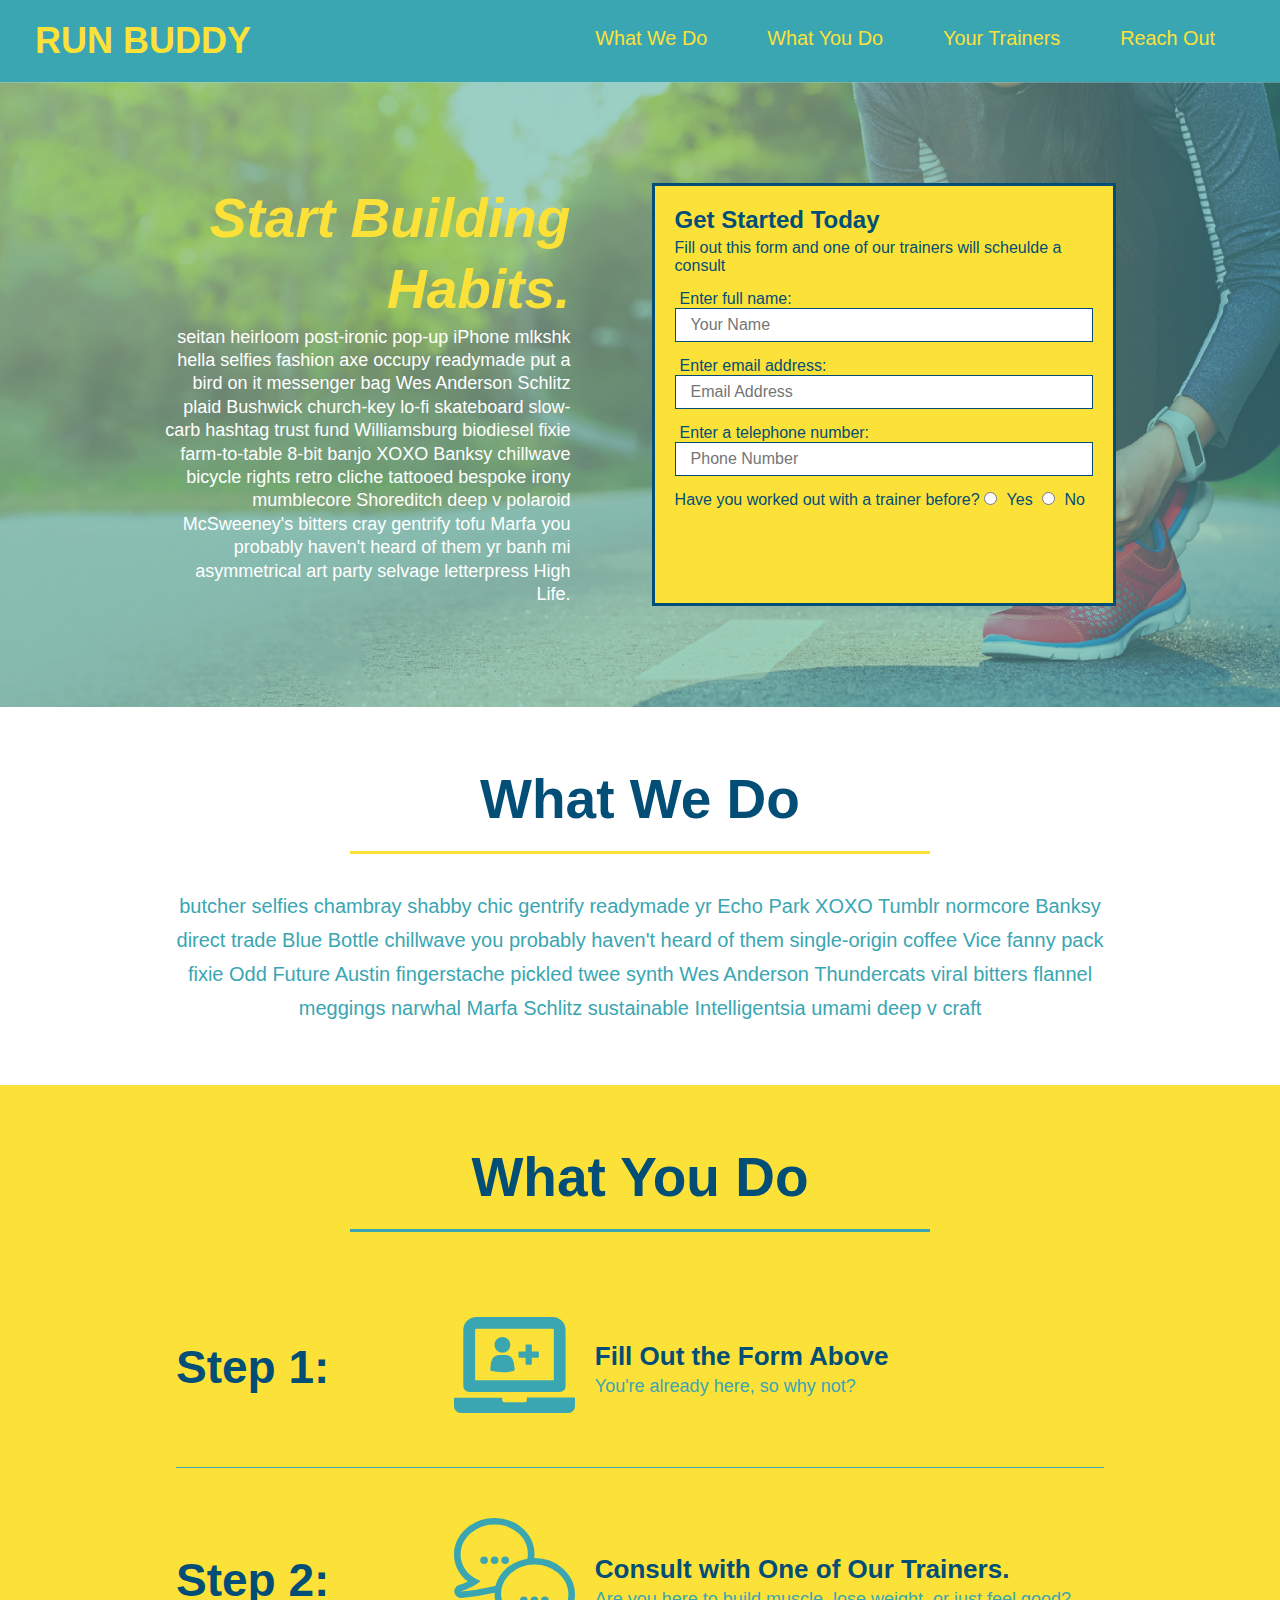
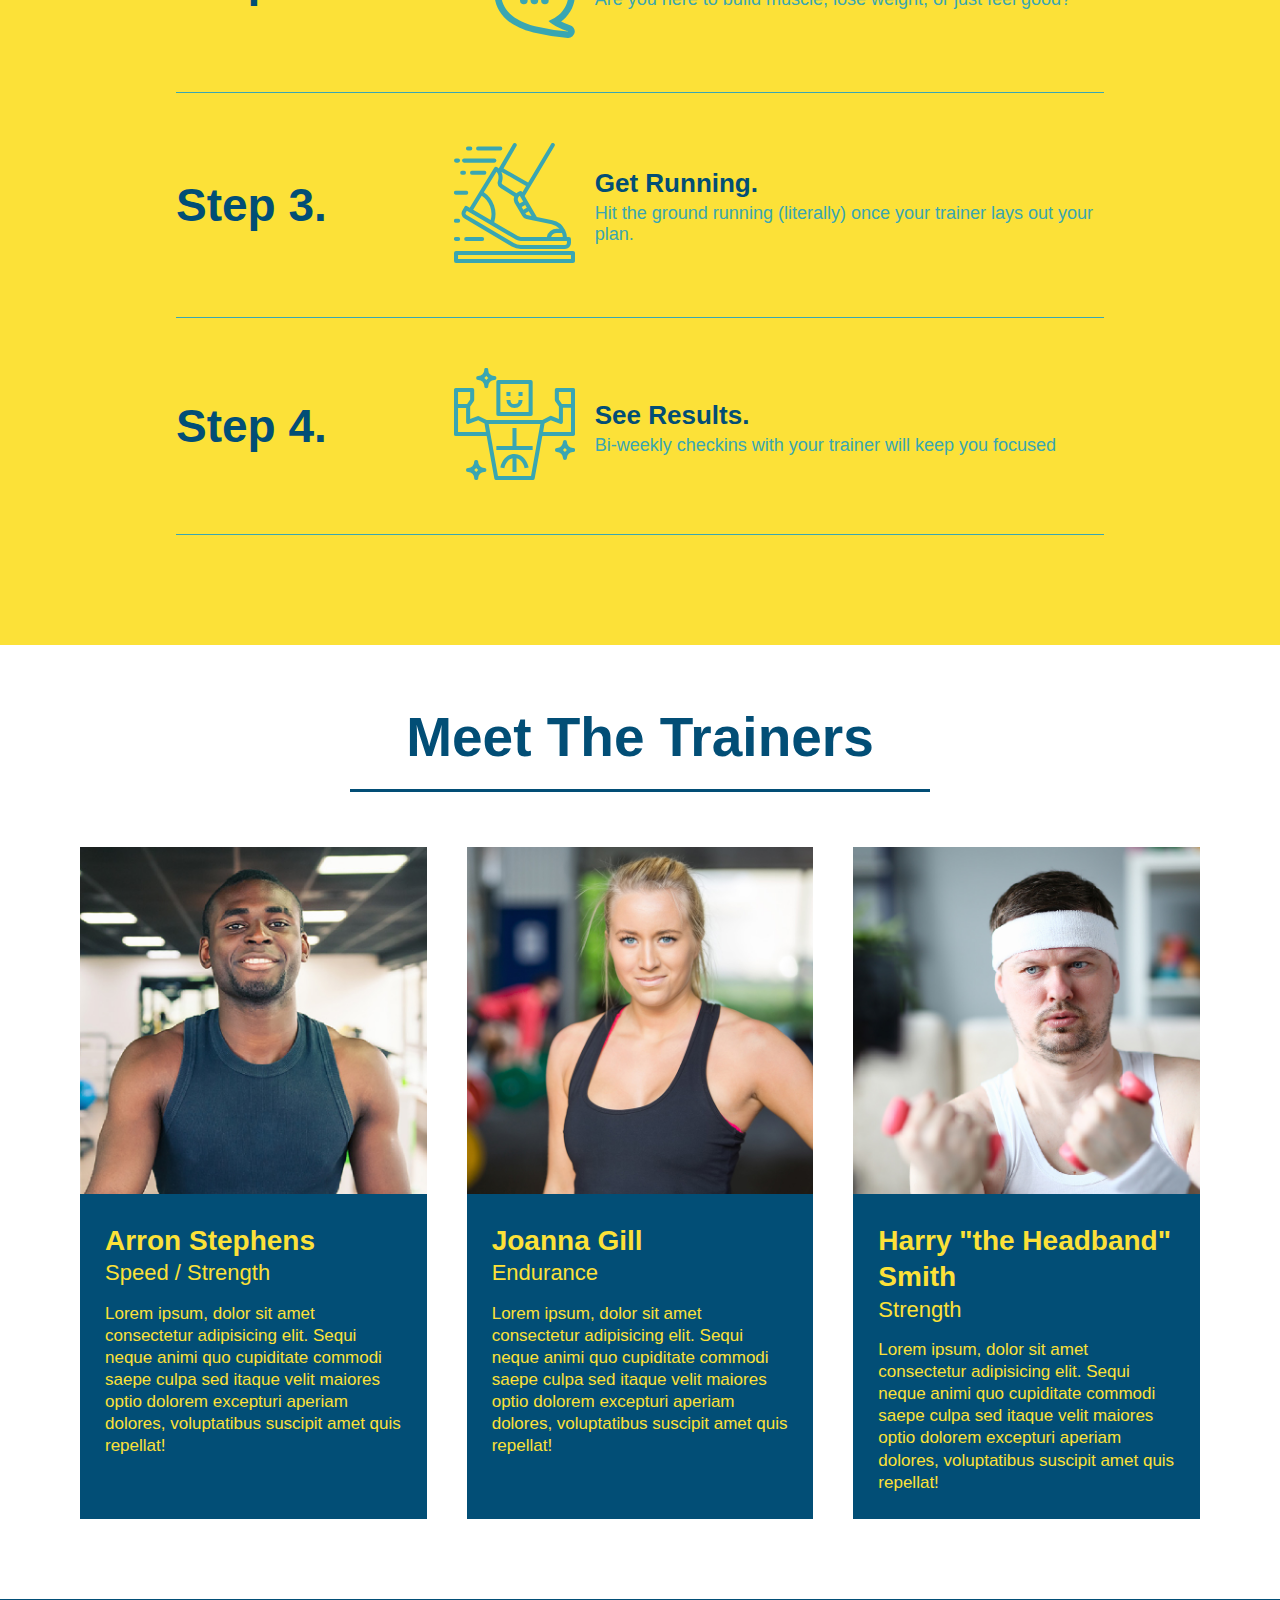
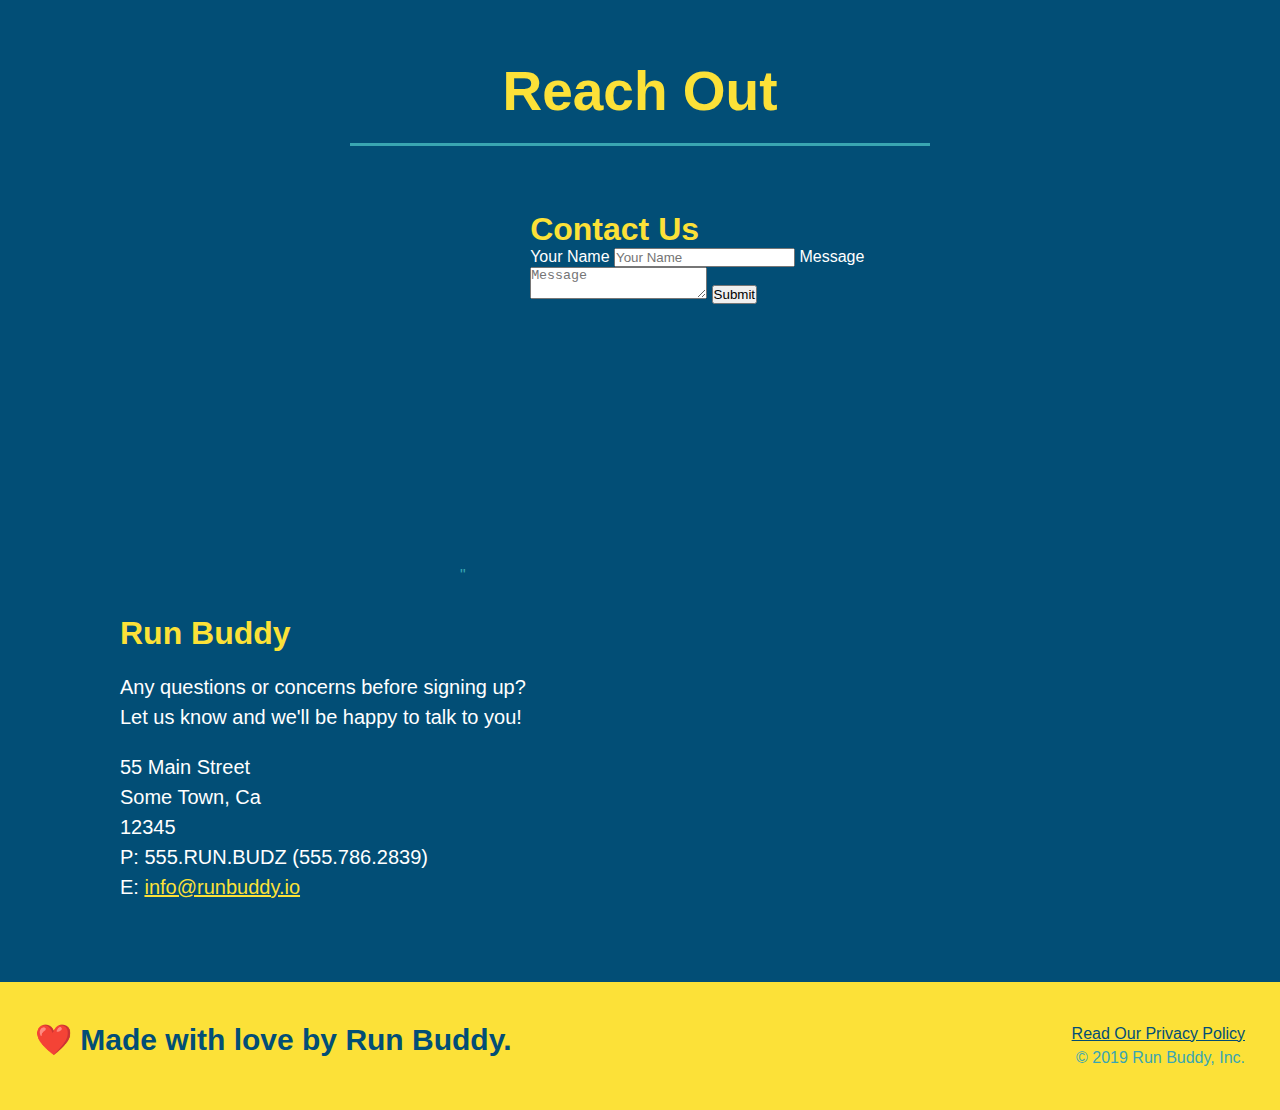
==== commit 1edb5015: "add flexbox to the trainers" ====
--- a/index.html
+++ b/index.html
@@ -133,47 +133,50 @@
         </div>
     </section>
 
-    <section id="your-trainers" class="trainers">
+    <section id="your-trainers">
         <div class="flex-row"> 
             <h2 class="section-title primary border">
             Meet The Trainers
             </h2>
-        </div>    
+        </div> 
+        <div class="trainers">  
             <article class="trainer">
                 <img src="./assets/images/trainer-1.jpg" alt="Arron Stephens in his workout clothes, ready to pump iron" />
-                <div class="trainer-bio text left">
-                <h3>Arron Stephens</h3>
-                <h4>Speed / Strength</h4>
-                <p>
+                <div class="trainer-bio">
+                  <h3 class="trainer-name">Arron Stephens</h3>
+                  <h4 class="trainer-role">Speed / Strength</h4>
+                  <p>
                     Lorem ipsum, dolor sit amet consectetur adipisicing elit. Sequi neque animi quo cupiditate commodi saepe culpa sed
                     itaque velit maiores optio dolorem excepturi aperiam dolores, voluptatibus suscipit amet quis repellat!
-                </p>
+                  </p>
                 </div>
             </article> 
+
             <article class="trainer">
-                <div class="trainer-bio text-right">
-                <h3>Joanna Gill</h3>
-                <h4>Endurance</h4>
-                <p>
+                <img src="./assets/images/trainer-2.jpg" alt="Joanna Gill cooling off after a workout" />
+                <div class="trainer-bio">
+                 <h3 class="trainer-name">Joanna Gill</h3>
+                 <h4 class="trainer-role">Endurance</h4>
+                 <p>
                     Lorem ipsum, dolor sit amet consectetur adipisicing elit. Sequi neque animi quo cupiditate commodi saepe culpa sed
                     itaque velit maiores optio dolorem excepturi aperiam dolores, voluptatibus suscipit amet quis repellat!
-                </p>
-                </div>
-                <img src="./assets/images/trainer-2.jpg" alt="Joanna Gill cooling off after a workout" />
+                 </p>
+                </div>
             </article>
           
           <!-- third trainer bio -->
             <article class="trainer">
                 <img src="./assets/images/trainer-3.jpg" alt="Harry Smith wearing a headband and lifting comically small pink weights" />
-                <div class="trainer-bio text-left">
-                <h3>Harry "the Headband" Smith</h3>
-                <h4>Strength</h4>
-                <p>
-                Lorem ipsum, dolor sit amet consectetur adipisicing elit. Sequi neque animi quo cupiditate commodi saepe culpa sed
-                itaque velit maiores optio dolorem excepturi aperiam dolores, voluptatibus suscipit amet quis repellat!
-                </p>
-                </div>
-            </article>  
+                <div class="trainer-bio">
+                 <h3 class="trainer-name">Harry "the Headband" Smith</h3>
+                 <h4 class="trainer-role">Strength</h4>
+                 <p>
+                    Lorem ipsum, dolor sit amet consectetur adipisicing elit. Sequi neque animi quo cupiditate commodi saepe culpa sed
+                    itaque velit maiores optio dolorem excepturi aperiam dolores, voluptatibus suscipit amet quis repellat!
+                 </p>
+                </div>
+            </article> 
+        </div>     
     </section>
 
     <section id="reach-out" class="contact">
--- a/assets/css/style.css
+++ b/assets/css/style.css
@@ -219,25 +219,27 @@
 
 
 .trainers {
+  width: 100%;
+  margin: 0 auto;
+  display: flex;
+  flex-wrap: wrap;
+  justify-content: space-around;
 }
 
 .trainer {
-  width: 900px;
-  margin: 0 auto 30px auto;
+  margin: 20px;
   background: #024e76;
   color: #fce138;
-  overflow: auto;
+  flex: 1;
 }
 
 .trainer img {
-  width: 35%;
-  float: left;
+  width: 100%;
 }
 
 .trainer-bio {
-  padding: 35px;
-  float: left;
-  width: 65%;
+  padding: 25px;
+  line-height: 1.3;
 }
 
 .text-left {
@@ -249,19 +251,17 @@
 }
 
 .trainer-bio h3 {
-  font-size: 32px;
-  margin-bottom: 8px;
+  font-size: 28px;
 }
 
 .trainer-bio h4 {
   font-weight: lighter;
-  font-size: 26px;
-  margin-bottom: 25px;
+  font-size: 22px;
+  margin-bottom: 15px;
 }
 
 .trainer-bio p {
   font-size: 17px;
-  line-height: 1.3;
 }
 
 .contact {
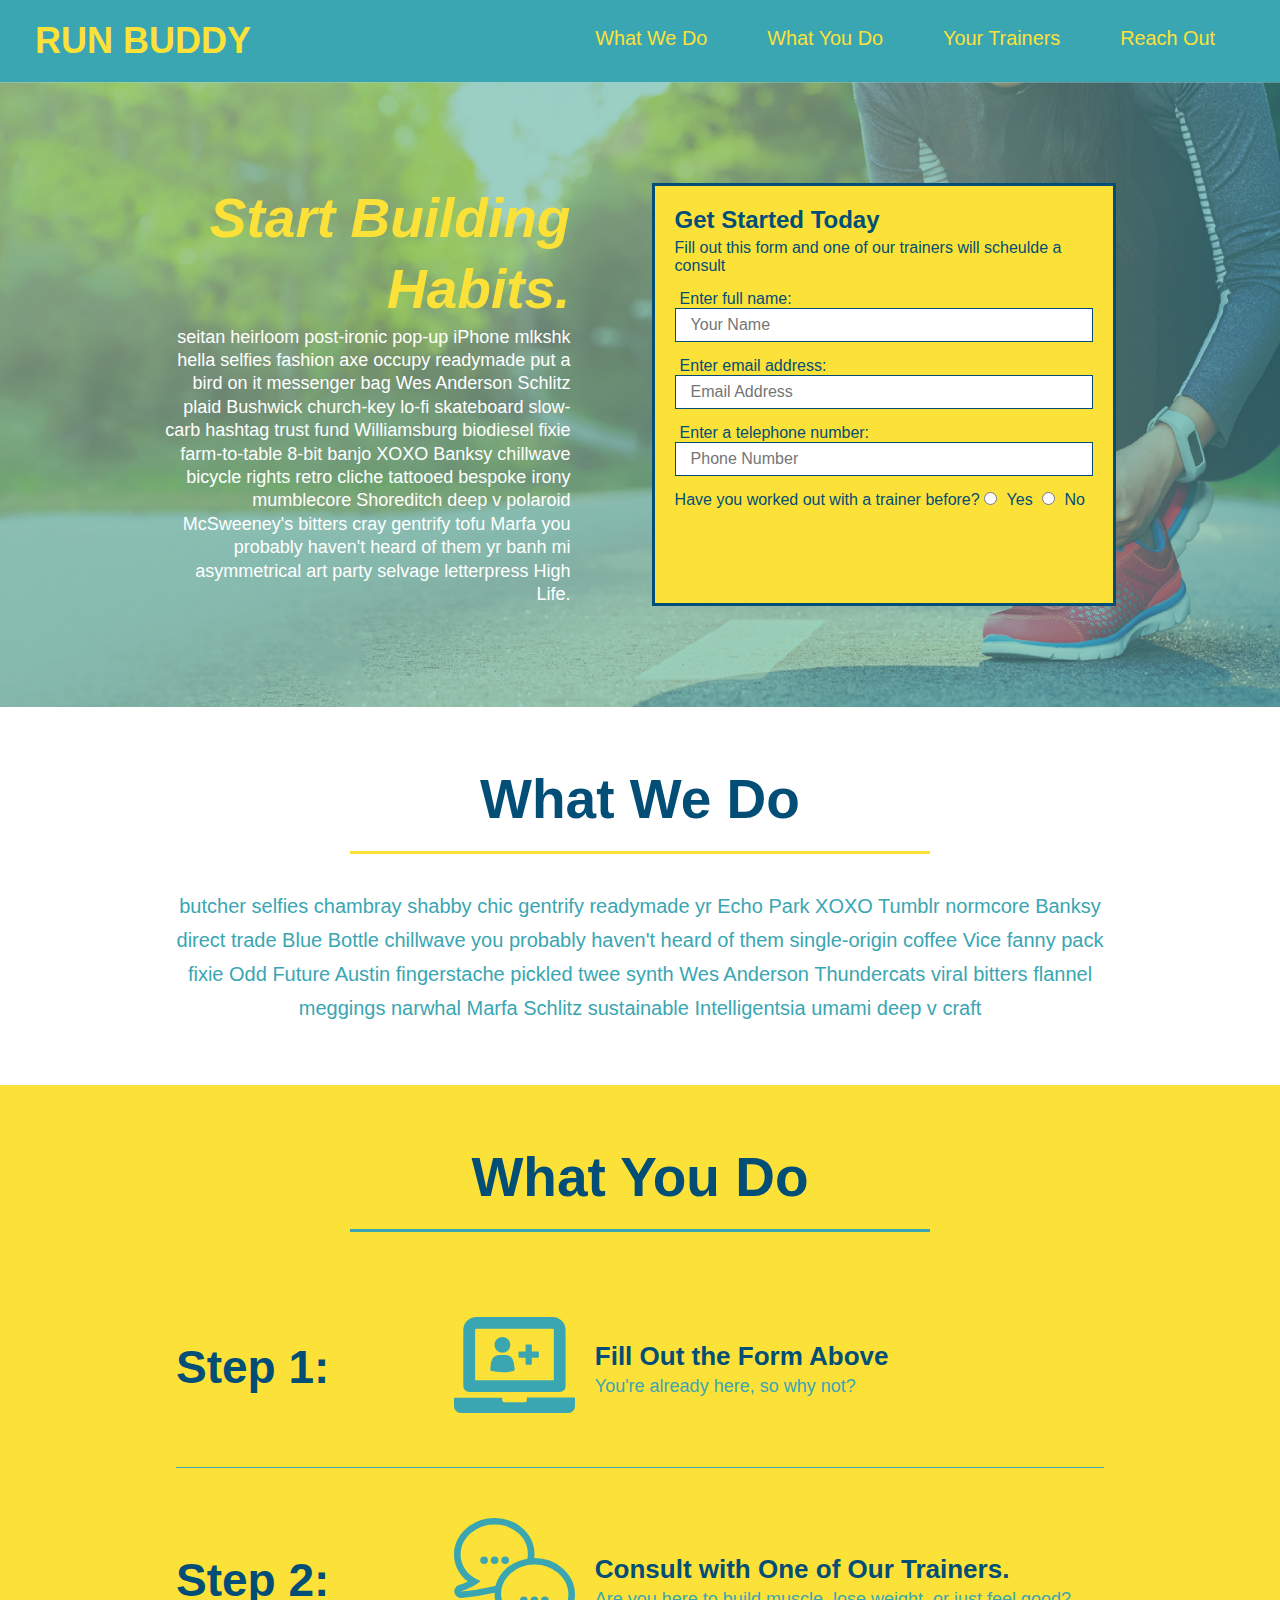
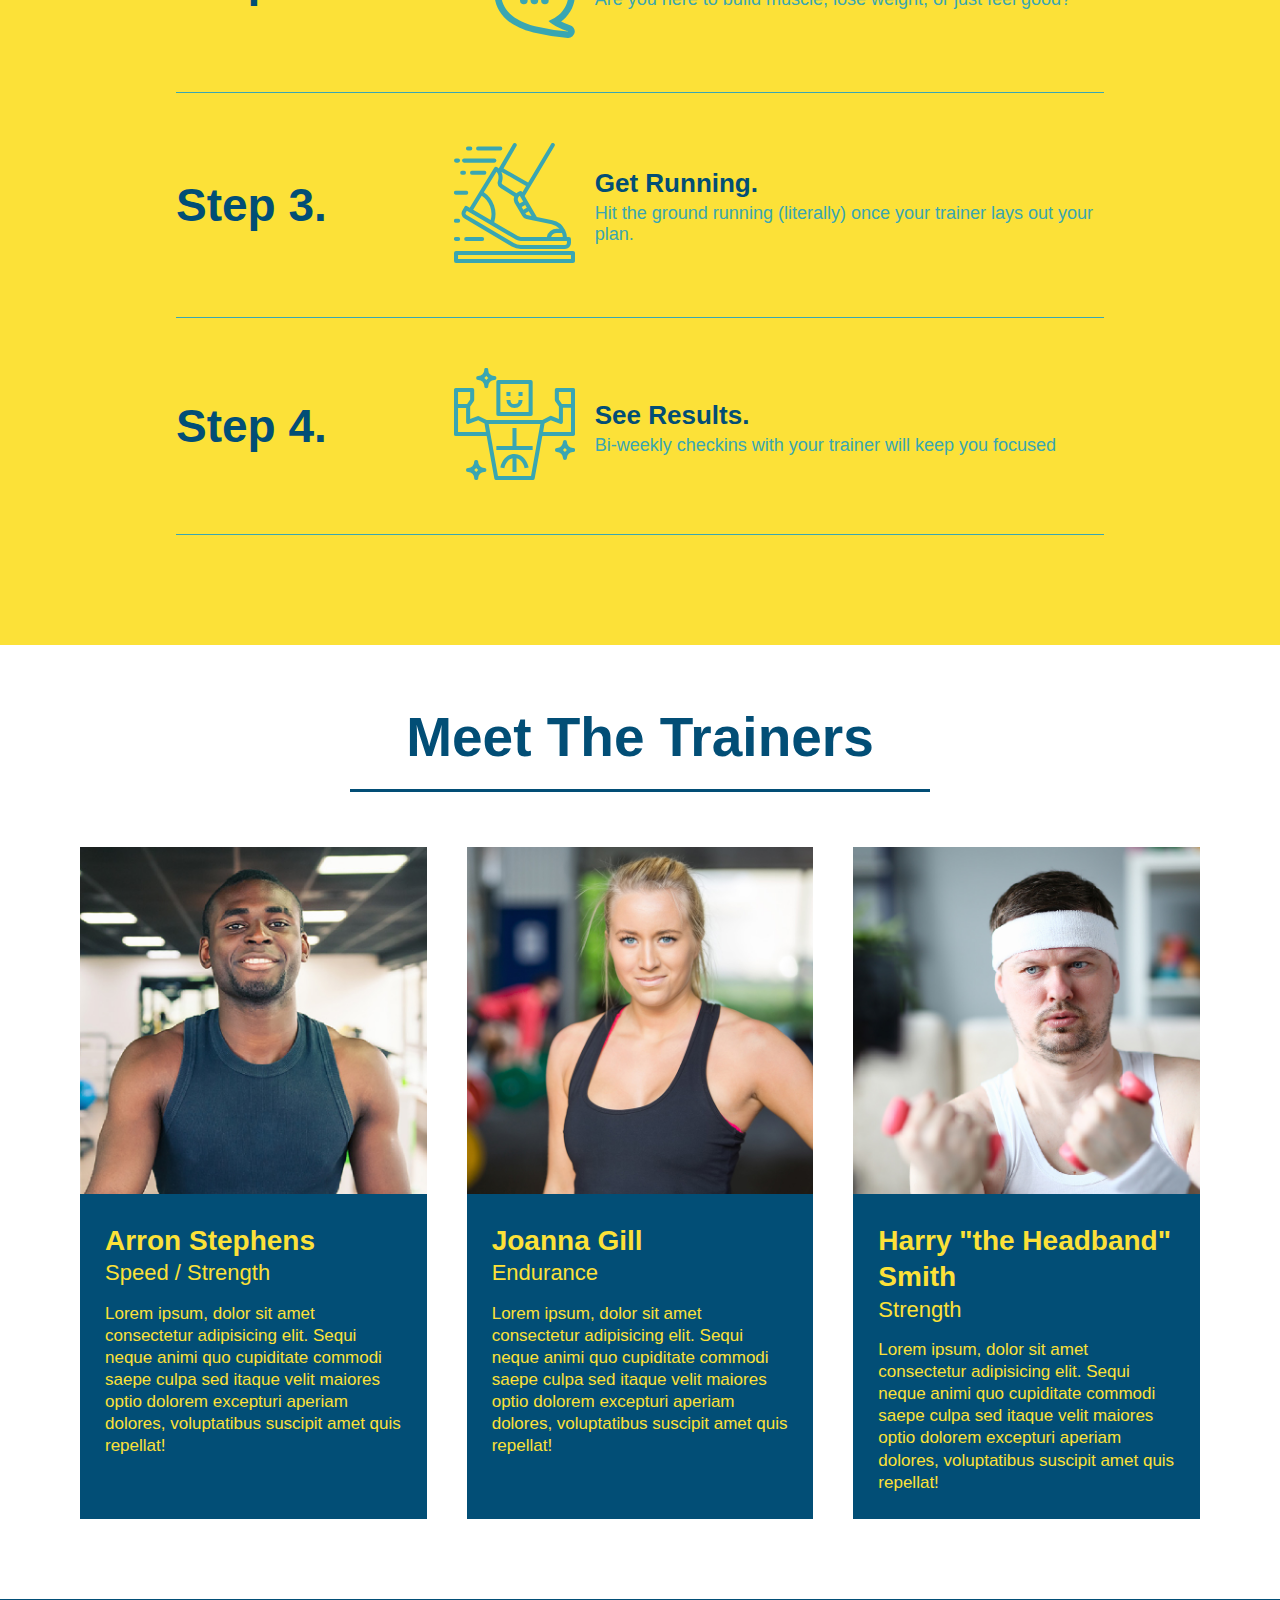
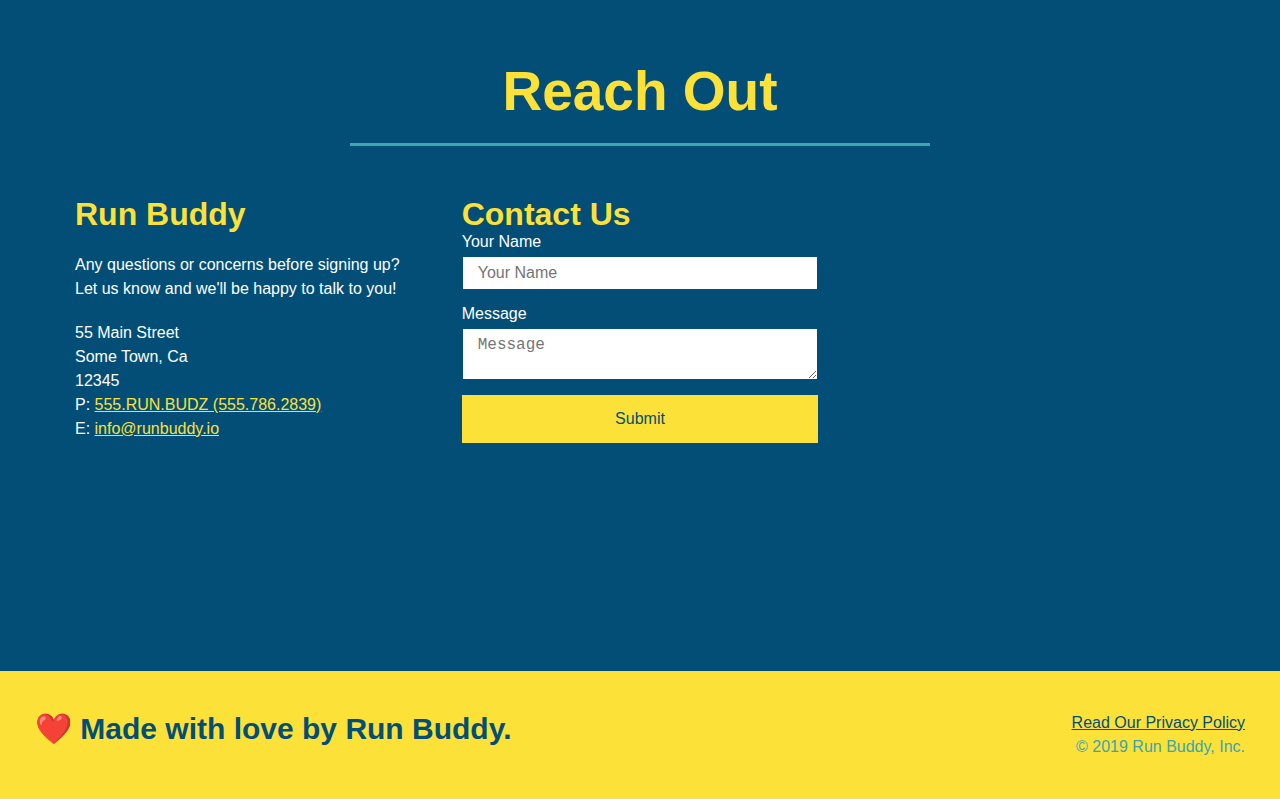
==== commit c158bb01: "reach out changes" ====
--- a/index.html
+++ b/index.html
@@ -185,41 +185,42 @@
                 Reach Out
             </h2>
         </div>    
-         <div class="contact-info"> 
-              <iframe src="https://www.google.com/maps/embed?pb=!1m18!1m12!1m3!1d2882.86325265628!2d-79.45028898533263!3d43.734167555210746!2m3!1f0!2f0!3f0!3m2!1i1024!2i768!4f13.1!3m3!1m2!1s0x882b323882bffeff%3A0xcb1e32d4b6ce1dc7!2s555%20Wilson%20Ave%2C%20Toronto%2C%20ON%20M3H%200C5!5e0!3m2!1sen!2sca!4v1637018924617!5m2!1sen!2sca"
-              width="600" 
-              height="450" 
-              style="border:0;" 
-              allowfullscreen="" 
-              loading="lazy">
-            </iframe>"  
+        <div class="contact-info">
+            <div>
+              <h3>Run Buddy</h3>
+              <p>
+                Any questions or concerns before signing up?
+                <br />
+                Let us know and we'll be happy to talk to you!
+              </p>
+          
+              <address>
+                55 Main Street <br />
+                Some Town, Ca <br />
+                12345 <br />
+                P: <a href="tel:555.786.2839">555.RUN.BUDZ (555.786.2839)</a><br />
+                E: <a href="mailto://info@runbuddy.io">info@runbuddy.io</a>
+              </address>
+          
+            </div>
+          
             <div class="contact-form">
-                <h3>Contact Us</h3>
-                <form>
-                   <label for="contact-name">Your Name</label>
-                   <input type="text" id="contact-name" placeholder="Your Name" />
-              
-                   <label for="contact-message">Message</label>
-                   <textarea id="contact-message" placeholder="Message"></textarea>
-              
-                   <button type="submit">Submit</button>
-                  </form>
-            </div>
-        <div>
-                <h3>Run Buddy</h3>
-                <p>
-                  Any questions or concerns before signing up?
-                  <br />
-                  Let us know and we'll be happy to talk to you!
-                </p>
-                <address>
-                    55 Main Street <br/>
-                    Some Town, Ca <br/>
-                    12345<br />
-                    P: 555.RUN.BUDZ (555.786.2839)<br/>
-                    E: <a href="mailto:info@runbuddy.io">info@runbuddy.io</a>
-                </address>
-            </div>
+              <h3>Contact Us</h3>
+              <form>
+                <label for="contact-name">Your Name</label>
+                <input type="text" id="contact-name" placeholder="Your Name" />
+          
+                <label for="contact-message">Message</label>
+                <textarea id="contact-message" placeholder="Message"></textarea>
+          
+                <button type="submit">Submit</button>
+              </form>
+            </div>
+          
+            <iframe
+              src="https://www.google.com/maps/embed?pb=!1m14!1m12!1m3!1d12182.30520634488!2d-74.0652613!3d40.2407219!2m3!1f0!2f0!3f0!3m2!1i1024!2i768!4f13.1!5e0!3m2!1sen!2sus!4v1561060983193!5m2!1sen!2sus"
+              frameborder="0" style="border:0" allowfullscreen>
+            </iframe>
         </div>
     </section>
 
--- a/assets/css/style.css
+++ b/assets/css/style.css
@@ -272,17 +272,22 @@
   color: #fce138;
 }
 
+.contact-info {
+  display: flex;
+  justify-content: space-between;
+  flex-wrap: wrap;
+}
+
+.contact-info > * {
+  flex: 1;
+  margin: 15px;
+}
+
 .contact-info iframe {
-  width: 400px;
   height: 400px;
 }
 
 .contact-info div {
-  width: 410px;
-  display: inline-block;
-  vertical-align: top;
-  text-align: left;
-  margin: 30px 0 0 60px;
   color: white;
 }
 
@@ -294,10 +299,31 @@
 .contact-info p, .contact-info address {
   margin: 20px 0;
   line-height: 1.5;
-  font-size: 20px;
+  font-size: 16px;
   font-style: normal;
 }
 
+.contact-form input, .contact-form textarea {
+  border: 1px solid #024e76;
+  display: block;
+  padding: 7px 15px;
+  font-size: 16px;
+  color: #024e76;
+  width: 100%;
+  margin-bottom: 15px;
+  margin-top: 5px;
+}
+
+.contact-form button {
+  width: 100%;
+  border: none;
+  background: #fce138;
+  color: #024e76;
+  text-align: center;
+  padding: 15px 0;
+  font-size: 16px;
+}
+
 .contact-info a {
   color: #fce138;
 }
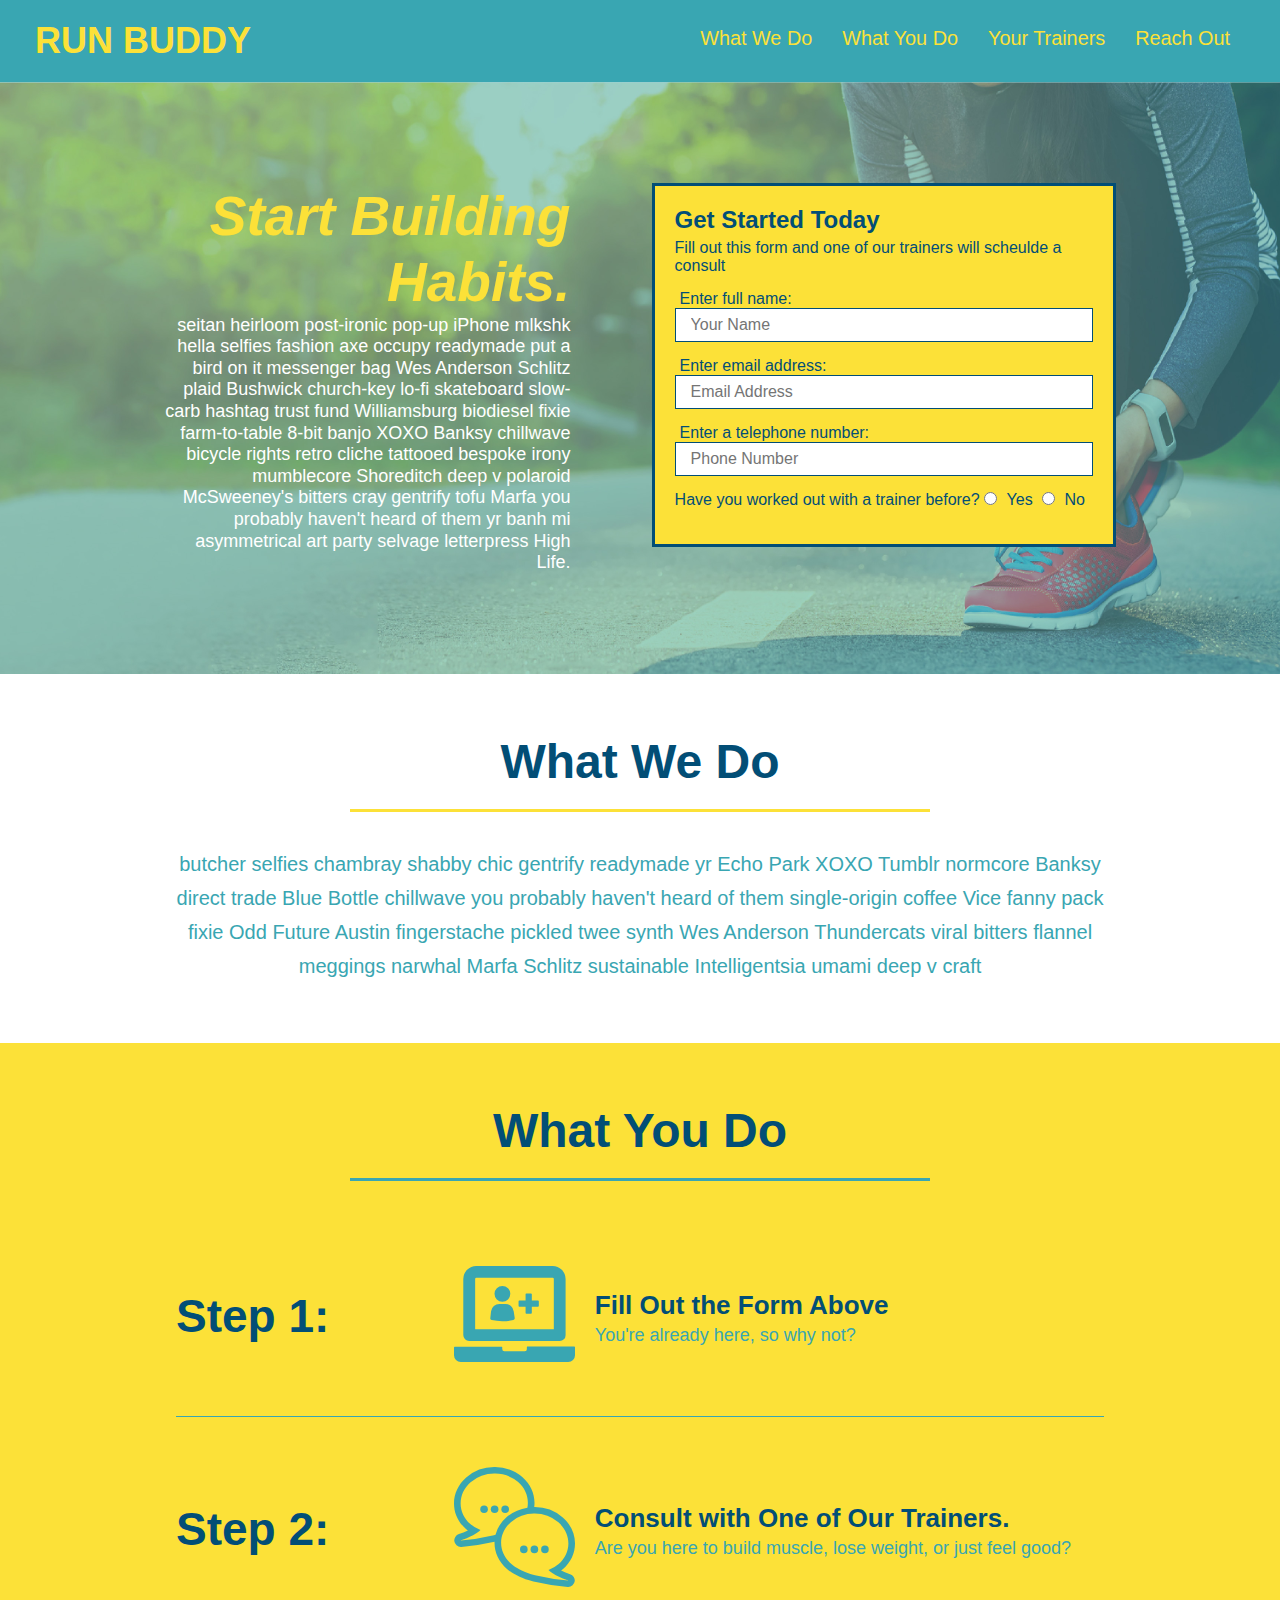
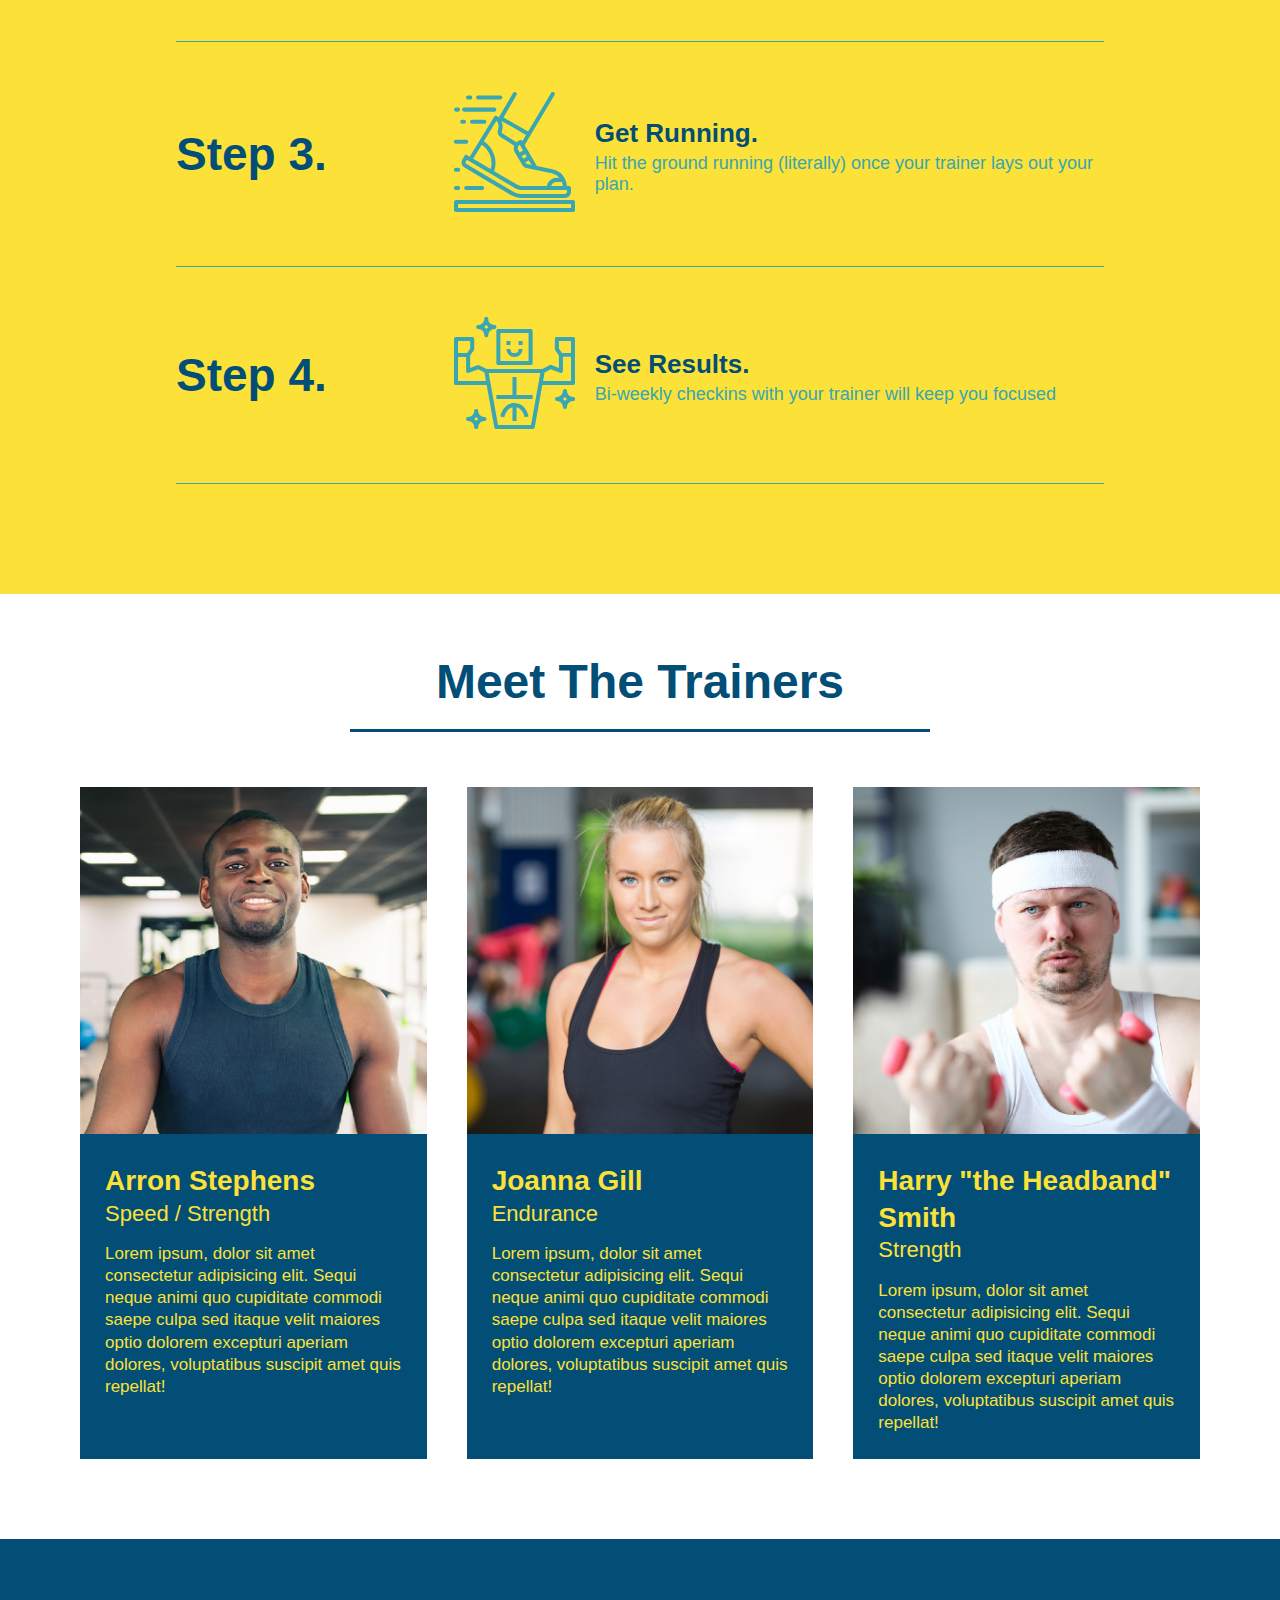
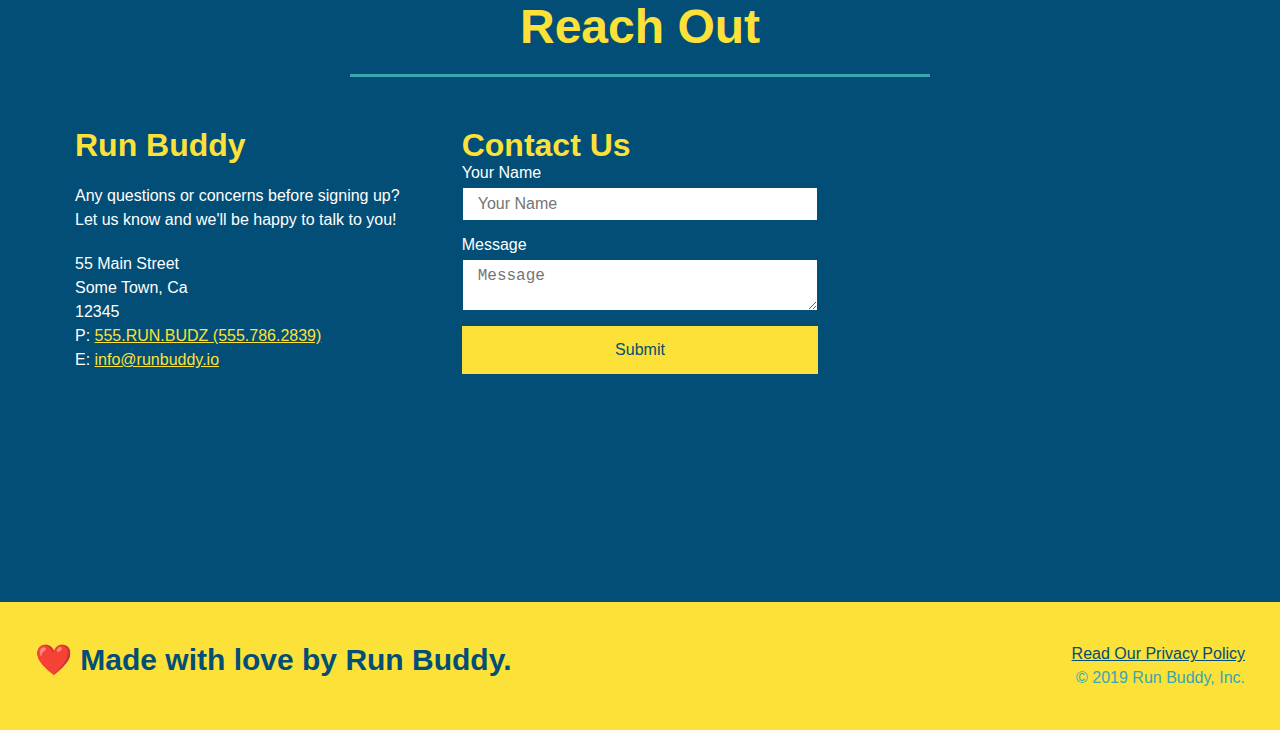
==== commit c0e334b5: "added media-queries" ====
--- a/index.html
+++ b/index.html
@@ -3,6 +3,7 @@
 
 <head>
     <meta charset="UTF-8" />
+    <meta name="viewport" content="width=device-width, initial-scale=1.0" />
     <title>Run Buddy</title>
     <link rel="stylesheet" href="./assets/css/style.css" />
 </head>
--- a/assets/css/style.css
+++ b/assets/css/style.css
@@ -44,7 +44,7 @@
 }
 
 header nav ul li a {
-  margin: 0 30px;
+  padding: 10px 15px;
   font-weight: lighter;
   font-size: 1.55vw;
 }
@@ -85,6 +85,7 @@
   background-image: url("../images/hero-bg.jpg");
   background-size: cover;
   background-position: center;
+  align-items: flex-start;
 }
 /* Hero Style End */
 
@@ -112,7 +113,7 @@
   margin: 3.5%;
   color: #fff;
   font-size: 18px;
-  line-height: 1.3;
+  line-height: 1.2;
 }
 
 .hero-cta h2 {
@@ -200,7 +201,7 @@
 
 
 .section-title {
-  font-size: 55px;
+  font-size: 48px;
   color: #024e76;
   border-bottom: 3px solid;
   padding-bottom: 20px;
@@ -330,4 +331,9 @@
 
 .flex-row {
   display: flex;
-}+}
+
+/* MEDIA QUERY FOR SMALLER DESKTOP SCREENS AND SMALLER */
+@media screen and (max-width: 980px) {
+  
+}
